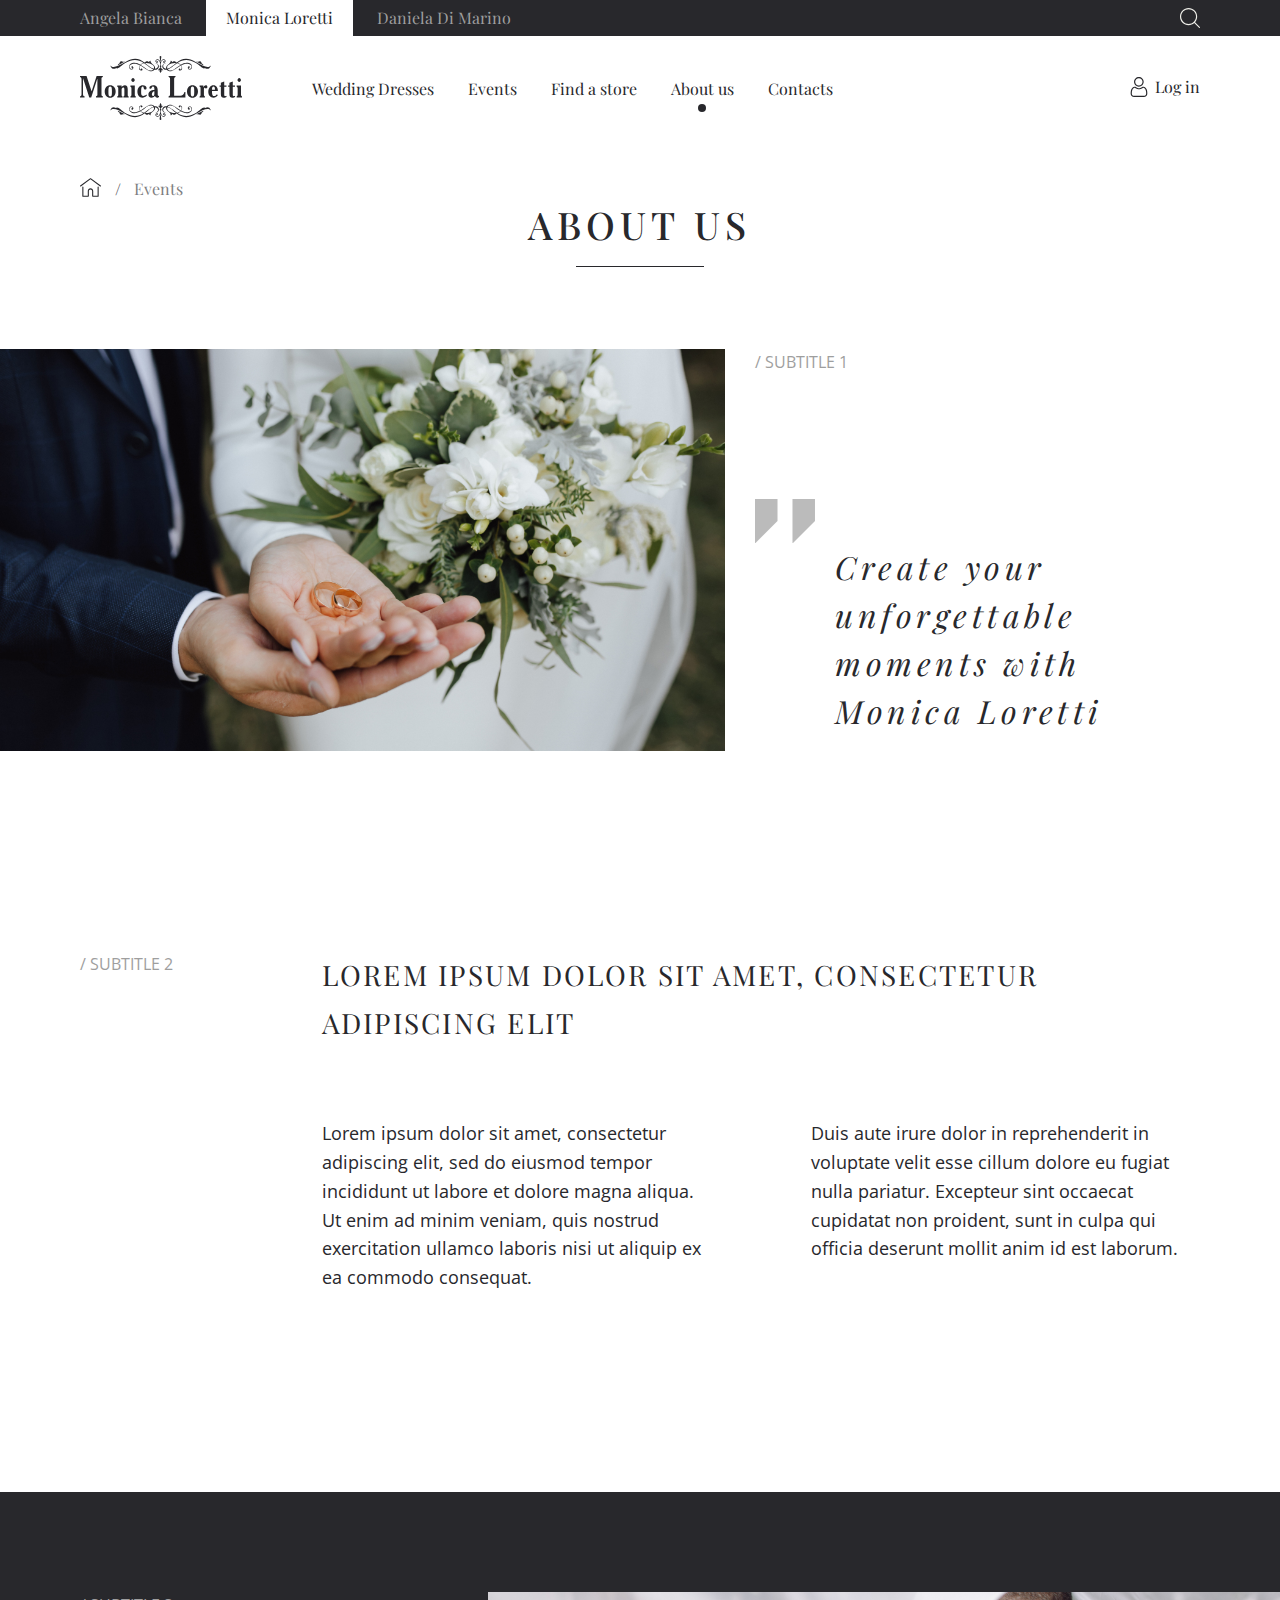
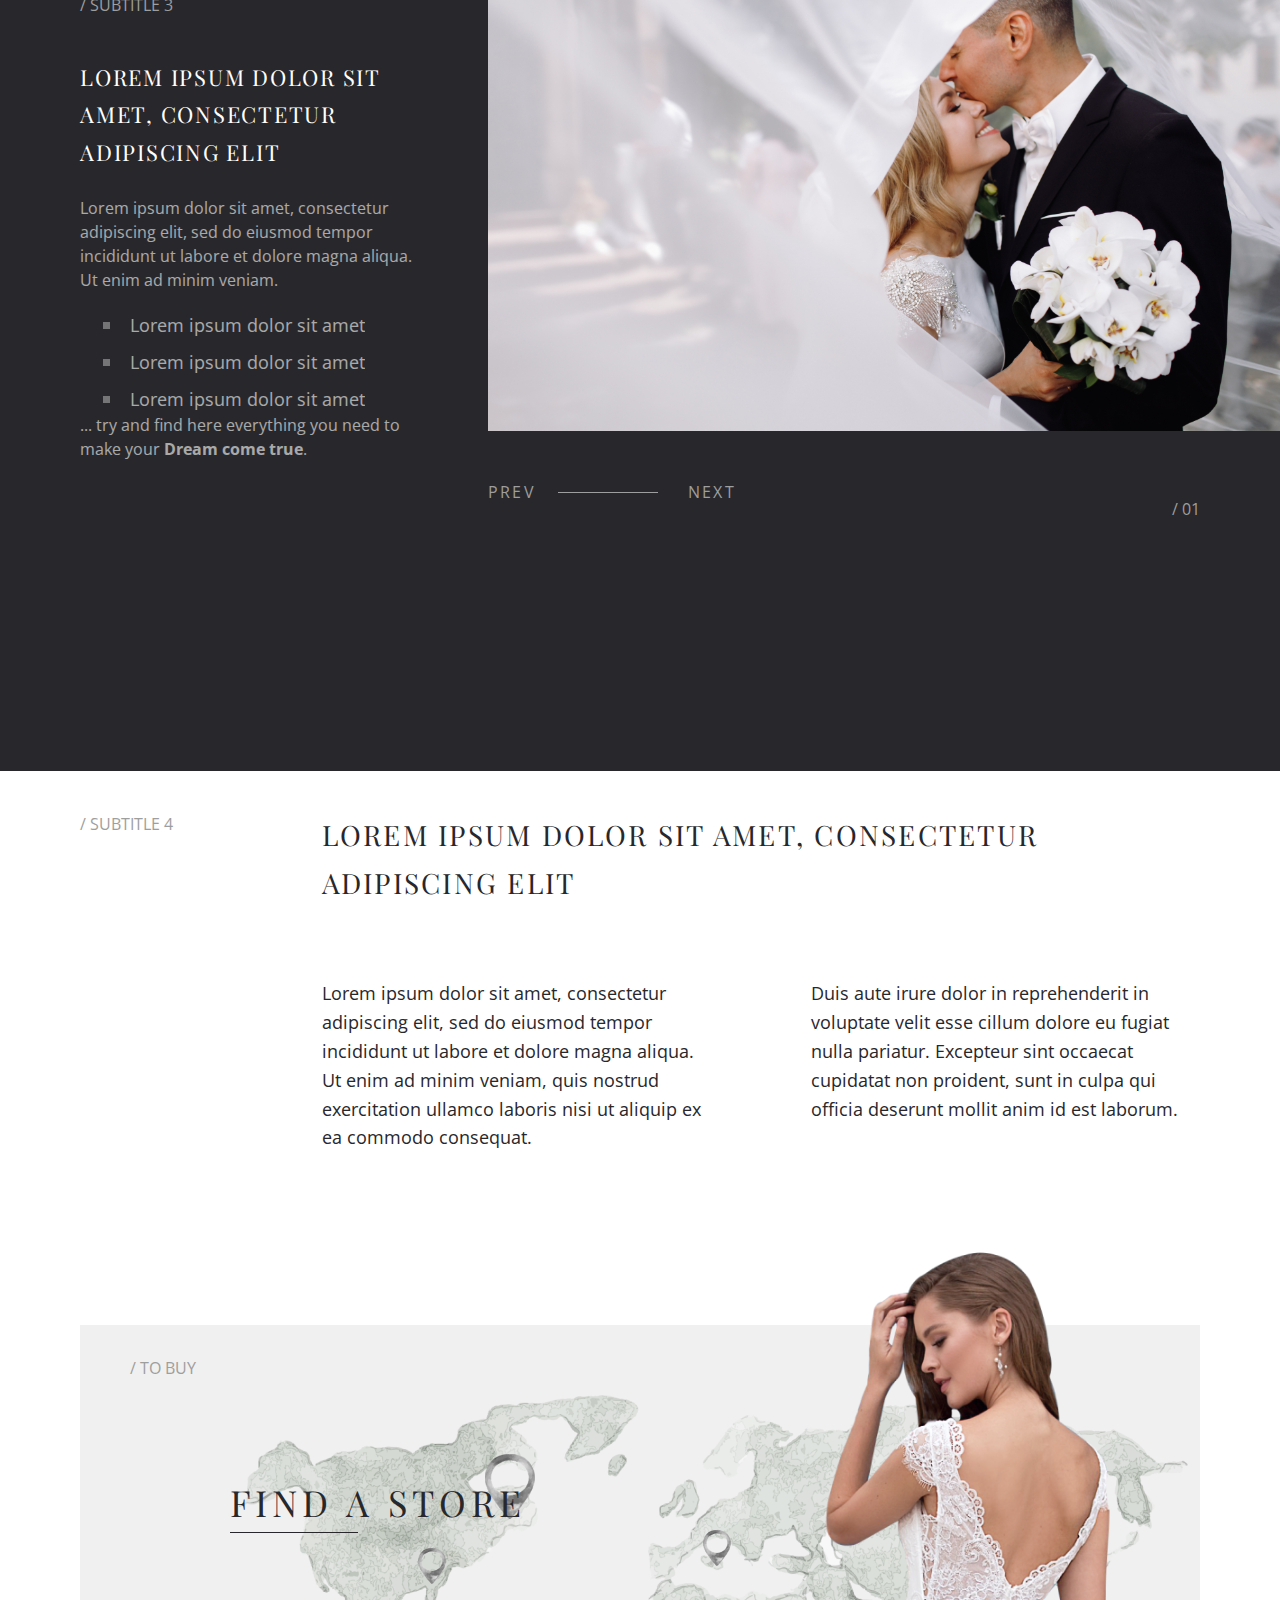
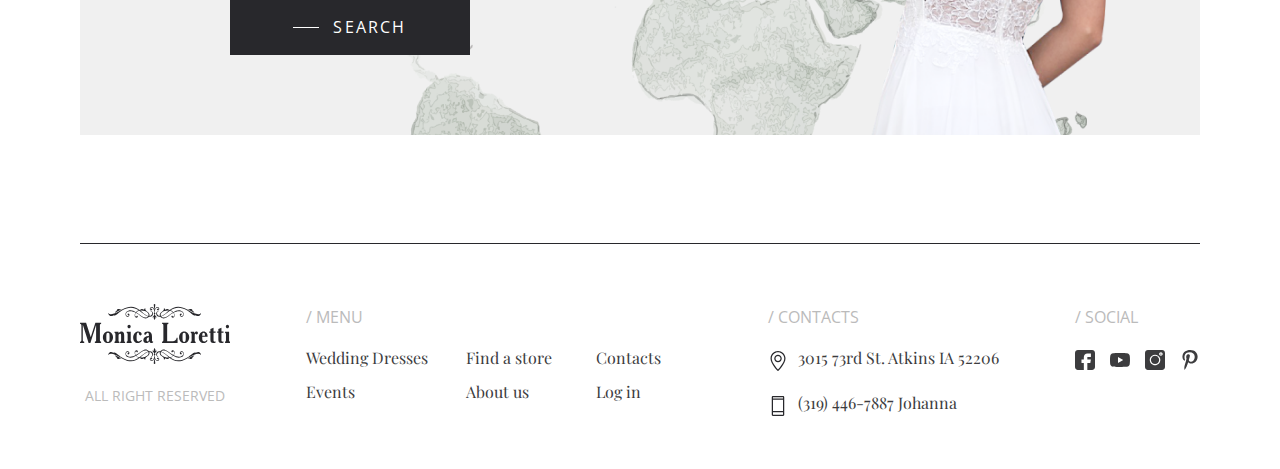
==== about-us.html @ 76758306 "catalog update" ====
<!DOCTYPE html>
<html lang="en">

<head>
    <meta charset="UTF-8">
    <meta http-equiv="X-UA-Compatible" content="IE=edge">
    <meta name="viewport" content="width=device-width, initial-scale=1.0">
    <title>About Us</title>
    <link rel="stylesheet" href="css/bootstrap.min.css">
    <link rel="stylesheet" href="css/slick.css">
    <link rel="stylesheet" href="css/select2.min.css">
    <link rel="stylesheet" href="css/common.css">
    <link rel="stylesheet" href="css/responsive.css">
</head>

<body>
    <header class="header">
        <div class="header__blackline">
            <div class="container-fluid">
                <div class="header__blackline-wrapp">
                    <div class="header__blackline-nav whbtn">
                        <ul>
                            <li><a href="#">Angela Bianca</a></li>
                            <li class="active"><a href="#">Monica Loretti</a></li>
                            <li><a href="#">Daniela Di Marino</a></li>
                        </ul>
                    </div>
                    <div class="header__blackline-search">
                        <span><img src="img/icon/icon-search.svg" alt="search"></span>
                    </div>
                </div>
            </div>
        </div>
        <div class="header__mainsect">
            <div class="container-fluid">
                <div class="row align-items-center">
                    <div class="col-xl-2 col-lg-2">
                        <div class="header__logo">
                            <a href="index.html"><img src="img/logo.svg" alt="logo"></a>
                        </div>
                    </div>
                    <div class="col-lg-10 header__rightm">
                        <div class="row">
                            <div class="col-xl-9 col-lg-9">
                                <div class="closemenu-btn"><img src="img/icon/close.svg" alt="close"></div>
                                <nav class="header__menu">
                                    <ul>
                                        <li><a href="#">Wedding Dresses</a></li>
                                        <li><a href="#">Events</a></li>
                                        <li><a href="#">Find a store</a></li>
                                        <li class="active"><a href="#">About us</a></li>
                                        <li><a href="#">Contacts</a></li>
                                    </ul>
                                </nav>
                            </div>
                            <div class="col-xl-3 col-lg-3">
                                <div class="header__login">
                                    <div class="header__loginbtn">
                                        <span>Log in</span>
                                    </div>
                                </div>
                            </div>
                        </div>
                    </div>
                    <div class="burgermenu-btn">
                        <img src="img/icon/burger-icon.svg" alt="menu">
                    </div>
                </div>
            </div>
        </div>
    </header>

    <main>
        <div class="container-fluid">
            <div class="breadcrumbs">
                <ul>
                    <li><a href="#"><img src="img/icon/icon-home.svg" alt="home"></a></li>
                    <li><span>Events</span></li>
                </ul>
            </div>
        </div>
        <div class="container-fluid abus">
            <h1>About us</h1>
        </div>

        <section class="inform-sect1">
            <div class="row">
                <div class="leftpic">
                    <img src="img/aboutpic1.jpg" alt="">
                </div>
                <div class="rightdescr">
                    <p class="section-subtitle">/ SUBTITLE 1</p>

                    <div class="absect-descr">
                        <p>Create your unforgettable moments with Monica Loretti</p>
                    </div>
                    <!-- quote -->
                </div>
            </div>
        </section>

        <section class="inform-sect2">
            <div class="container-fluid">
                <div class="row">
                    <div class="col-xl-2">
                        <p class="section-subtitle">/ SUBTITLE 2</p>
                    </div>
                    <div class="col-xl-10">
                        <div class="description">
                            <p class="title">Lorem ipsum dolor sit amet, consectetur adipiscing elit</p>
                            <div class="row">
                                <div class="col-md-6 descrtext">
                                    <p>
                                        Lorem ipsum dolor sit amet, consectetur adipiscing elit, sed do eiusmod tempor
                                        incididunt ut labore et dolore magna aliqua. Ut enim ad minim veniam, quis
                                        nostrud exercitation ullamco laboris nisi ut aliquip ex ea commodo consequat.
                                    </p>
                                </div>
                                <div class="col-md-6 descrtext">
                                    <p>
                                        Duis aute irure dolor in reprehenderit in voluptate velit esse cillum dolore eu
                                        fugiat nulla pariatur. Excepteur sint occaecat cupidatat non proident, sunt in
                                        culpa qui officia deserunt mollit anim id est laborum.
                                    </p>
                                </div>
                            </div>
                        </div>
                    </div>
                </div>
            </div>
        </section>

        <section class="about-section abus">
            <div class="row no-gutters">
                <div class="absect-left">
                    <div class="topbox">
                        <p class="section-subtitle">/ SUBTITLE 3</p>
                        <p class="title">
                            Lorem ipsum dolor sit amet, consectetur adipiscing elit
                        </p>
                        <div class="descr">
                            <p>
                                Lorem ipsum dolor sit amet, consectetur adipiscing elit, sed do eiusmod tempor
                                incididunt ut labore et dolore magna aliqua. Ut enim ad minim veniam.
                            </p>
                            <ul>
                                <li>Lorem ipsum dolor sit amet</li>
                                <li>Lorem ipsum dolor sit amet</li>
                                <li>Lorem ipsum dolor sit amet</li>
                            </ul>
                        </div>
                    </div>
                    <div class="bottbox">
                        <p>... try and find here everything you need to make your <b>Dream come true</b>.</p>
                    </div>
                </div>
                <div class="absect-right">
                    <div class="abslwrapp">
                        <div class="aboutslider">
                            <div>
                                <div class="about__slide">
                                    <a href="#">
                                        <img src="img/aboutpic2.jpg" alt="slide">
                                        <span class="phonecircle">About</span>
                                    </a>
                                </div>
                            </div>
                            <div>
                                <div class="about__slide">
                                    <a href="#"><img src="img/aboutpic2.jpg" alt="slide"></a>
                                    <span class="phonecircle">About</span>
                                </div>
                            </div>
                        </div>
                        <div class="pagingInfo"></div>
                    </div>
                </div>
            </div>
            <div class="mouse-pointer">ABOUT</div>
        </section>

        <section class="inform-sect2 pb100">
            <div class="container-fluid">
                <div class="row">
                    <div class="col-xl-2">
                        <p class="section-subtitle">/ SUBTITLE 4</p>
                    </div>
                    <div class="col-xl-10">
                        <div class="description">
                            <p class="title">Lorem ipsum dolor sit amet, consectetur adipiscing elit</p>
                            <div class="row">
                                <div class="col-md-6 descrtext">
                                    <p>
                                        Lorem ipsum dolor sit amet, consectetur adipiscing elit, sed do eiusmod tempor
                                        incididunt ut labore et dolore magna aliqua. Ut enim ad minim veniam, quis
                                        nostrud exercitation ullamco laboris nisi ut aliquip ex ea commodo consequat.
                                    </p>
                                </div>
                                <div class="col-md-6 descrtext">
                                    <p>
                                        Duis aute irure dolor in reprehenderit in voluptate velit esse cillum dolore eu
                                        fugiat nulla pariatur. Excepteur sint occaecat cupidatat non proident, sunt in
                                        culpa qui officia deserunt mollit anim id est laborum.
                                    </p>
                                </div>
                            </div>
                        </div>
                    </div>
                </div>
            </div>
        </section>

        <section class="find-store">
            <div class="container-fluid">
                <div class="find-store__content">
                    <p class="inftext">/ TO BUY</p>
                    <div class="boxdescr">
                        <p class="title">FIND A STORE</p>
                        <a href="#" class="blackbtn"><span>SEARCH</span></a>
                    </div>
                    <img class="findstore-img" src="img/findstore-pic.png" alt="image">
                </div>
            </div>
        </section>

    </main>

    <footer class="footer">
        <div class="container-fluid">
            <div class="footer__content">
                <div class="footer__logo">
                    <a href="index.html"><img src="img/logo.svg" alt="logo"></a>
                    <p>ALL RIGHT RESERVED</p>
                </div>
                <div class="footer__menu">
                    <p class="footer__title">/ MENU</p>
                    <ul>
                        <li><a href="#">Wedding Dresses</a></li>
                        <li><a href="#">Find a store</a></li>
                        <li><a href="#">Contacts</a></li>
                        <li><a href="#">Events</a></li>
                        <li><a href="#">About us</a></li>
                        <li><a href="#">Log in</a></li>
                    </ul>
                </div>
                <div class="footer__contacts">
                    <p class="footer__title">/ CONTACTS</p>
                    <ul>
                        <li><a class="footadrlink" href="#">3015 73rd St. Atkins IA 52206</a></li>
                        <li><a class="foottellink" href="#">(319) 446-7887 Johanna</a></li>
                    </ul>
                </div>
                <div class="footer__social">
                    <p class="footer__title">/ SOCIAL</p>
                    <ul>
                        <li class="footer-fb">
                            <a href="#" target="_blank">
                                <svg width="20" height="20" viewBox="0 0 20 20" fill="none"
                                    xmlns="http://www.w3.org/2000/svg">
                                    <path
                                        d="M17.0703 0H2.92969C1.31439 0 0 1.31439 0 2.92969V17.0703C0 18.6856 1.31439 20 2.92969 20H8.82812V12.9297H6.48438V9.41406H8.82812V7.03125C8.82812 5.09262 10.4051 3.51562 12.3438 3.51562H15.8984V7.03125H12.3438V9.41406H15.8984L15.3125 12.9297H12.3438V20H17.0703C18.6856 20 20 18.6856 20 17.0703V2.92969C20 1.31439 18.6856 0 17.0703 0Z"
                                        fill="#3C3C3E" />
                                </svg>
                            </a>
                        </li>
                        <li class="footer-yt">
                            <a href="#" target="_blank">
                                <svg width="20" height="20" viewBox="0 0 20 20" fill="none"
                                    xmlns="http://www.w3.org/2000/svg">
                                    <path
                                        d="M19.5879 5.19067C19.3575 4.33405 18.6819 3.65879 17.8252 3.42813C16.2602 3 9.99977 3 9.99977 3C9.99977 3 3.73963 3 2.17456 3.41189C1.33435 3.64231 0.642335 4.33417 0.411866 5.19067C0 6.75525 0 10 0 10C0 10 0 13.2611 0.411866 14.8093C0.642579 15.6658 1.31787 16.3411 2.17469 16.5718C3.75611 17 10 17 10 17C10 17 16.2602 17 17.8252 16.5881C18.682 16.3576 19.3575 15.6823 19.5882 14.8258C19.9999 13.2611 19.9999 10.0165 19.9999 10.0165C19.9999 10.0165 20.0164 6.75525 19.5879 5.19067ZM8.00661 12.9976V7.00239L13.2124 10L8.00661 12.9976Z"
                                        fill="#3C3C3E" />
                                </svg>
                            </a>
                        </li>
                        <li class="footer-ins">
                            <a href="#" target="_blank">
                                <svg width="20" height="20" viewBox="0 0 20 20" fill="none"
                                    xmlns="http://www.w3.org/2000/svg">
                                    <path
                                        d="M17.0703 0H2.92969C1.31439 0 0 1.31439 0 2.92969V17.0703C0 18.6856 1.31439 20 2.92969 20H17.0703C18.6856 20 20 18.6856 20 17.0703V2.92969C20 1.31439 18.6856 0 17.0703 0ZM10.0391 15.2344C7.1312 15.2344 4.76562 12.8688 4.76562 9.96094C4.76562 7.05307 7.1312 4.6875 10.0391 4.6875C12.9469 4.6875 15.3125 7.05307 15.3125 9.96094C15.3125 12.8688 12.9469 15.2344 10.0391 15.2344ZM15.8984 5.85938C14.9292 5.85938 14.1406 5.0708 14.1406 4.10156C14.1406 3.13232 14.9292 2.34375 15.8984 2.34375C16.8677 2.34375 17.6562 3.13232 17.6562 4.10156C17.6562 5.0708 16.8677 5.85938 15.8984 5.85938Z"
                                        fill="#3C3C3E" />
                                    <path
                                        d="M15.8984 3.51562C15.5751 3.51562 15.3125 3.77823 15.3125 4.10156C15.3125 4.4249 15.5751 4.6875 15.8984 4.6875C16.2218 4.6875 16.4844 4.4249 16.4844 4.10156C16.4844 3.77823 16.2218 3.51562 15.8984 3.51562Z"
                                        fill="#3C3C3E" />
                                    <path
                                        d="M10.0391 5.85938C7.77771 5.85938 5.9375 7.69958 5.9375 9.96094C5.9375 12.2223 7.77771 14.0625 10.0391 14.0625C12.3004 14.0625 14.1406 12.2223 14.1406 9.96094C14.1406 7.69958 12.3004 5.85938 10.0391 5.85938Z"
                                        fill="#3C3C3E" />
                                </svg>
                            </a>
                        </li>
                        <li class="footer-pint">
                            <a href="#" target="_blank">
                                <svg width="20" height="20" viewBox="0 0 20 20" fill="none"
                                    xmlns="http://www.w3.org/2000/svg">
                                    <path
                                        d="M4.80247 10.8679C4.8275 10.8055 5.07789 9.84329 5.09544 9.77814C4.70451 9.18991 4.27025 7.26364 4.60335 5.70007C4.96269 3.40591 7.39387 2.27814 9.68925 2.27814V2.27386C12.5631 2.2757 14.7143 3.87466 14.7166 6.62842C14.7184 8.78387 13.4199 11.633 11.2026 11.633C11.202 11.633 11.2016 11.633 11.2009 11.633C10.4096 11.633 9.40773 11.2741 9.14497 10.9216C8.84178 10.5154 8.76732 10.0142 8.92753 9.47861C9.32014 8.2254 9.82078 6.72424 9.87922 5.72327C9.93339 4.77859 9.26307 4.16397 8.39378 4.16397C7.73964 4.16397 6.89003 4.54391 6.4666 5.61157C6.11686 6.49857 6.12434 7.42722 6.48948 8.45032C6.63185 8.85025 5.85838 11.4575 5.61058 12.3065C4.99489 14.4156 4.15199 17.084 4.3322 18.5701L4.50615 20L5.37986 18.855C6.58897 17.2722 7.83912 13.1779 8.17222 12.1817C9.15703 13.457 11.2078 13.4937 11.4469 13.4937C14.3838 13.4937 17.714 10.5774 17.6195 6.51855C17.5367 2.95914 14.9317 0 10.2511 0V0.00457766C5.79887 0.00457766 3.2003 2.38098 2.56416 5.38361C1.98158 8.16772 3.2772 10.2867 4.80247 10.8679Z"
                                        fill="#3C3C3E" />
                                </svg>
                            </a>
                        </li>
                    </ul>
                </div>
            </div>
        </div>
    </footer>


    <script src="js/jquery.min.js"></script>
    <script src="js/bootstrap.min.js"></script>
    <script src="js/slick.min.js"></script>
    <script src="js/select2.min.js"></script>
    <script src="js/common.js"></script>



</body>

</html>
---- css/common.css ----
/* general */
@import url('https://fonts.googleapis.com/css2?family=Open+Sans:wght@300;400;600;700;800&family=Playfair+Display:wght@400;500;600;700;800;900&family=Poppins:wght@300;400;500;600;700;800;900&display=swap');

body {
    font-family: 'Open Sans', sans-serif;
    overflow-x: hidden;
    max-width: 2400px;
    margin: 0 auto;
}

a:hover {
    text-decoration: none;
}

.container-fluid {
    padding-left: 130px;
    padding-right: 130px;
}

.blackbtn {
    width: 305px;
    height: 65px;
    text-transform: uppercase;
    background: #28282C;
    border: 1px solid #28282C;
    display: flex;
    align-items: center;
    justify-content: center;
    color: #fff;
    font-family: 'Open Sans', sans-serif;
    letter-spacing: 0.14em;
    font-size: 18px;
    line-height: 25px;
    transition: .5s;
    -webkit-transition: .5s;
    -moz-transition: .5s;
    -ms-transition: .5s;
    -o-transition: .5s;
}

.blackbtn:hover {
    color: #28282C;
    background: #fff;
}

.blackbtn span:before {
    content: '';
    display: inline-block;
    height: 1px;
    width: 33px;
    background: #fff;
    vertical-align: middle;
    margin-right: 14px;
    transition: .5s;
    -webkit-transition: .5s;
    -moz-transition: .5s;
    -ms-transition: .5s;
    -o-transition: .5s;
}

.blackbtn:hover span::before {
    background: #28282C;
}

img {
    max-width: 100%;
}

main {
    padding-bottom: 108px;
}

/* general end*/

/* header */
header.header {
    position: absolute;
    z-index: 5;
    left: 0;
    top: 0;
    width: 100%;
    max-width: 2400px;
    margin: 0 auto;
    display: block;
    left: 0;
    right: 0;
}

.header__blackline {
    background: #28282C;
    height: 42px;
    color: #fff;
}

.header__blackline-nav ul {
    list-style-type: none;
    padding: 0;
    margin: 0;
}

.header__blackline-nav ul li {
    display: inline-block;
    vertical-align: middle;
}

.header__blackline-nav ul li a {
    font-family: 'Playfair Display', serif;
    font-size: 18px;
    line-height: 24px;
    color: #9E9E9E;
    height: 42px;
    display: flex;
    align-items: center;
    padding: 0 20px;
    transition: .3s;
    -webkit-transition: .3s;
    -moz-transition: .3s;
    -ms-transition: .3s;
    -o-transition: .3s;
}

.header__blackline-nav ul li.active a {
    color: #28282C;
    background: #F1F1F1;
    padding: 0 30px;
}

.header__blackline-nav ul li:first-child a {
    padding-left: 0;
}

.header__blackline-nav ul li:not(.active) a:hover {
    color: #fff;
}

.header__blackline-search span {
    display: flex;
    width: 20px;
    height: 20px;
    align-items: center;
    justify-content: center;
    cursor: pointer;
}

.header__blackline-wrapp {
    display: flex;
    align-items: center;
    justify-content: space-between;
}

.header__blackline-search span img {
    max-width: 100%;
    max-height: 100%;
}

.header__mainsect {
    margin-top: 20px;
}

.header__logo a img {
    max-width: 185px;
    width: 100%;
}

.header__menu ul {
    padding: 0 0 0 60px;
    margin: 0;
    list-style-type: none;
}

.header__menu ul li {
    display: inline-block;
    vertical-align: middle;
    margin-right: 71px;
}

.header__menu ul li:last-child {
    margin-right: 0;
}

.header__menu ul li a {
    font-family: 'Playfair Display', serif;
    font-size: 18px;
    line-height: 24px;
    color: #28282C;
    position: relative;
}

.header__menu ul li a:before {
    content: '';
    display: inline-block;
    width: 8px;
    height: 8px;
    background: #28282C;
    border-radius: 50%;
    -webkit-border-radius: 50%;
    -moz-border-radius: 50%;
    -ms-border-radius: 50%;
    -o-border-radius: 50%;
    position: absolute;
    bottom: -13px;
    left: 0;
    right: 0;
    margin: 0 auto;
    opacity: 0;
}

.header__menu ul li.active a:before {
    opacity: 1;
}

.header__menu ul li a:after {
    content: "";
    position: absolute;
    bottom: 0;
    left: 0;
    width: 100%;
    height: 1px;
    -webkit-transition: -webkit-transform 0.5s cubic-bezier(0.8, 0, 0.2, 1);
    transition: -webkit-transform 0.5s cubic-bezier(0.8, 0, 0.2, 1);
    -o-transition: transform 0.5s cubic-bezier(0.8, 0, 0.2, 1);
    transition: transform 0.5s cubic-bezier(0.8, 0, 0.2, 1);
    transition: transform 0.5s cubic-bezier(0.8, 0, 0.2, 1), -webkit-transform 0.5s cubic-bezier(0.8, 0, 0.2, 1);
    -webkit-transform: scale3d(0, 1, 1);
    transform: scale3d(0, 1, 1);
    -webkit-transform-origin: 100% 50%;
    -ms-transform-origin: 100% 50%;
    transform-origin: 100% 50%;
    background-color: #28282C;
}

.header__menu ul li a:hover:after {
    -webkit-transform: scale3d(1, 1, 1);
    transform: scale3d(1, 1, 1);
    -webkit-transform-origin: 0% 50%;
    -ms-transform-origin: 0% 50%;
    transform-origin: 0% 50%;
}

.header__login {
    text-align: right;
}

.header__loginbtn span {
    font-family: 'Playfair Display', serif;
    font-size: 18px;
    line-height: 24px;
    color: #28282C;
    display: inline-block;
    padding-left: 30px;
    position: relative;
    cursor: pointer;
    transition: .3s;
    -webkit-transition: .3s;
    -moz-transition: .3s;
    -ms-transition: .3s;
    -o-transition: .3s;
}

.header__loginbtn span:hover {
    opacity: .6;
}

.header__loginbtn span:before {
    content: '';
    display: inline-block;
    width: 20px;
    height: 20px;
    background-image: url('../img/icon/icon-user.svg');
    background-repeat: no-repeat;
    background-position: center;
    background-size: 100%;
    position: absolute;
    left: 0;
    top: 50%;
    transform: translateY(-50%);
    -webkit-transform: translateY(-50%);
    -moz-transform: translateY(-50%);
    -ms-transform: translateY(-50%);
    -o-transform: translateY(-50%);
}


/* header end */

/* Main slider */
.mainslider-section {
    height: 100vh;
    min-height: 575px;
    max-height: 1200px;
}

.mainslider__slide {
    padding-top: 65px;
    height: 100vh;
    background: #F1F1F1;
    position: relative;
    min-height: 575px;
    max-height: 1200px;
}

.mainslider__slide img {
    width: 100%;
    height: 100%;
    object-fit: cover;
    object-position: 0 0;
}

.slick-slide {
    outline: none;
}

.pagingInfo {
    position: absolute;
    right: 130px;
    bottom: 55px;
    font-family: 'Open Sans', sans-serif;
    color: #9E9E9E;
    font-size: 20px;
    line-height: 27px;
}

.mainslider__slidebox {
    position: absolute;
    z-index: 2;
    bottom: 25%;
    width: 100%;
    left: 0;
}

.mainslider__slidebox h3,
.mainslider__slide-title {
    font-family: 'Playfair Display', serif;
    font-size: 70px;
    line-height: 88px;
    letter-spacing: 0.08em;
    color: #28282C;
    text-transform: capitalize;
    margin-bottom: 70px;
}

.mainslider .slick-arrow {
    position: absolute;
    bottom: 55px;
    z-index: 2;
    border: none;
    padding: 0;
    outline: none;
    background: transparent;
    text-transform: uppercase;
    font-family: 'Open Sans', sans-serif;
    color: #28282C;
    letter-spacing: 0.14em;
    font-size: 18px;
    line-height: 25px;
}

.mainslider .slick-arrow.slick-prev {
    left: 130px;
}

.mainslider .slick-arrow.slick-next {
    left: 385px;
}

.mainslider .slick-arrow.slick-next:before {
    content: '';
    display: inline-block;
    height: 1px;
    width: 144px;
    background: #28282C;
    position: absolute;
    top: 48%;
    transform: translateX(-175px);
    -webkit-transform: translateX(-175px);
    -moz-transform: translateX(-175px);
    -ms-transform: translateX(-175px);
    -o-transform: translateX(-175px);
}


/* Main slider - end*/

/* Collections */
.collections {
    padding: 140px 0 0 0;
}

.section-subtitle {
    margin: 0;
    text-transform: uppercase;
    font-family: 'Open Sans', sans-serif;
    font-size: 20px;
    line-height: 27px;
    color: #9E9E9E;
}

.section-title {
    font-family: 'Playfair Display', serif;
    letter-spacing: 0.14em;
    text-transform: uppercase;
    color: #28282C;
    font-size: 54px;
    line-height: 88px;
    position: relative;
    text-align: center;
    margin: 0;
}

.section-title:after {
    content: '';
    display: inline-block;
    position: absolute;
    bottom: -18px;
    left: 0;
    right: 0;
    width: 128px;
    height: 1px;
    background: #28282C;
    margin: 0 auto;
}

.section-head {
    margin-bottom: 110px;
}

.collections__box {
    margin-bottom: 30px;
}

.collections__box img {
    width: 100%;
    height: 100%;
    object-fit: cover;
    object-position: 50% 50%;
}

.collections__box.higher {
    height: 815px;
    overflow: hidden;
}

.collections__box.lower {
    height: 393px;
    overflow: hidden;
}

.collections__box-title {
    max-width: 320px;
    position: absolute;
}

.collections__box-title p {
    font-family: 'Playfair Display', serif;
    font-size: 34px;
    line-height: 140%;
    letter-spacing: 0.08em;
    color: #28282C;
    margin-bottom: 28px;
}

.collections__box-title a {
    text-transform: uppercase;
    font-family: 'Open Sans', sans-serif;
    letter-spacing: 0.14em;
    color: #28282C;
    font-size: 18px;
    line-height: 25px;
    position: relative;
}

.collections__box-title a:after {
    content: '';
    display: inline-block;
    width: 51px;
    height: 1px;
    background: #28282C;
    position: absolute;
    left: 0;
    right: 0;
    bottom: -3px;
    -webkit-transform: scale3d(1, 1, 1);
    transform: scale3d(1, 1, 1);
    -webkit-transform-origin: 0% 50%;
    -ms-transform-origin: 0% 50%;
    transform-origin: 0% 50%;
    -webkit-transition: -webkit-transform 0.5s cubic-bezier(0.8, 0, 0.2, 1);
    transition: -webkit-transform 0.5s cubic-bezier(0.8, 0, 0.2, 1);
    -o-transition: transform 0.5s cubic-bezier(0.8, 0, 0.2, 1);
    transition: transform 0.5s cubic-bezier(0.8, 0, 0.2, 1);
    transition: transform 0.5s cubic-bezier(0.8, 0, 0.2, 1), -webkit-transform 0.5s cubic-bezier(0.8, 0, 0.2, 1);
}

.collections__box-title a:hover:after {
    -webkit-transform: scale3d(0, 1, 1);
    transform: scale3d(0, 1, 1);
    -webkit-transform-origin: 100% 50%;
    -ms-transform-origin: 100% 50%;
    transform-origin: 100% 50%;
}

.collections__content .col-xl-6:first-child .col-lg-12:first-child .collections__box-title {
    top: 120px;
    left: 65px;
}

.collections__content .col-xl-6:first-child .col-lg-6:nth-child(2) .collections__box-title {
    left: 53px;
    bottom: 61px;
}

.collections__content .col-xl-6:first-child .col-lg-6:nth-child(3) .collections__box-title {
    left: 53px;
    top: 31px;
}

.collections__content .col-xl-6:first-child .col-lg-12:nth-child(4) .collections__box-title {
    left: 141px;
    top: 115px;
}

.collections__content .col-xl-6:nth-child(2) .col-lg-6:nth-child(1) .col-lg-12:nth-child(1) .collections__box-title {
    left: 37px;
    top: 100px;
    max-width: 300px;
}

.collections__content .col-xl-6:nth-child(2) .col-lg-6:nth-child(1) .col-lg-12:nth-child(2) .collections__box-title {
    right: 49px;
    top: 129px;
}

.collections__content .col-xl-6:nth-child(2) .col-lg-6:nth-child(2) .collections__box-title {
    left: 37px;
    bottom: 88px;
}

.collections__content .col-xl-6:nth-child(2) .col-lg-6:nth-child(3) .collections__box-title {
    left: 37px;
    bottom: 99px;
}

.collections__content .col-xl-6:nth-child(2) .col-lg-6:nth-child(4) .col-lg-12:nth-child(1) .collections__box-title {
    left: 37px;
    bottom: 110px;
}

.collections__content .col-xl-6:nth-child(2) .col-lg-6:nth-child(4) .col-lg-12:nth-child(2) .collections__box-title {
    left: 37px;
    bottom: 136px;
}

/* Collections end*/


/* EVENTS */

.events {
    padding: 55px 0 105px 0;
}

.events .section-head {
    margin-bottom: 70px;
}

.select-wrapper .select2 {
    width: 100% !important;
    outline: none !important;
}

.select-wrapper .select2:focus,
.select-wrapper .select2 * {
    outline: none !important;
}

.select-wrapper {
    width: 203px;
    margin-left: 40px;
}

.select-wrapper label {
    margin: 0;
    font-size: 12px;
    line-height: 16px;
    color: #9E9E9E;
    padding-left: 14px;
}

.select-wrapper .select2-container--default .select2-selection--single {
    border: none;
    border-bottom: 1px solid #28282C;
    border-radius: 0;
    height: 42px;
    padding: 5px 0 0 0;
}

.select-wrapper .select2-container--default .select2-selection--single .select2-selection__rendered {
    font-size: 20px;
    line-height: 27px;
    color: #28282C;
    padding: 0 20px 0 14px;
}

.select-wrapper .select2-container--default .select2-selection--single .select2-selection__arrow {
    top: 5px;
}

.select-wrapper .select2-container--default .select2-selection--single .select2-selection__arrow b {
    border-width: 6px 8px 0 8px;
    border-color: #28282C transparent transparent transparent;
    margin-left: -18px;
}

.select-wrapper .select2.select2-container--open {
    background-color: #fff;
}

.select-wrapper .select2-results__option {
    font-size: 16px;
    line-height: 22px;
    color: #28282C;
}

.select-wrapper .select2-container--default .select2-results__option--selected {
    background-color: #f1f1f1;
}

.select2-container--default .select2-results__option--highlighted.select2-results__option--selectable {
    background-color: #28282c !important;
    overflow: hidden;
}

.select2-container--default .select2-results>.select2-results__options::-webkit-scrollbar {
    width: 6px;
}

.select2-container--default .select2-results>.select2-results__options::-webkit-scrollbar-track {
    box-shadow: inset 0 0 6px rgba(0, 0, 0, 0.05);
    background: #F2F2F2;
    box-sizing: content-box;
}

.select2-container--default .select2-results>.select2-results__options::-webkit-scrollbar-thumb {
    background-color: #28282c;
    border-radius: 10px;
    -webkit-border-radius: 10px;
    -moz-border-radius: 10px;
    -ms-border-radius: 10px;
    -o-border-radius: 10px;
    border: 2px solid #F2F2F2;
    border-right-width: 0;
}

.select2-container--default .select2-results>.select2-results__options {
    /* padding-right: 2px; */
}

.select2-dropdown {
    border: 1px solid #28282C;
    border-radius: 0;
    padding: 2px;
    box-shadow: 4px 4px 0px #28282c;
}

.select2-results__option {
    padding: 5px 14px;
    display: flex;
    align-items: flex-start;
    overflow: hidden;
    font-size: 16px;
    line-height: 22px;
}

.flag-text {
    display: flex;
    justify-content: space-between;
    width: 100%;
}

.flag-text span {
    color: #9E9E9E;
}











.events__tablehead {
    padding-bottom: 3px;
    border-bottom: 1px solid #E5E8ED;
}

.events__tablehead p {
    margin: 0;
    font-size: 20px;
    line-height: 27px;
    text-transform: uppercase;
    color: #9E9E9E;
    opacity: 0.7;
    padding-left: 32px;
}

.events__tablebody .row {
    height: 189px;
}

.events__tablebody .evbod-rowwrapp {
    padding-left: 32px;
    position: relative;
    z-index: 2;
}

.events__tablebody .ev {
    margin: 0;
    font-family: 'Playfair Display', serif;
    letter-spacing: 0.08em;
    color: #28282C;
    font-size: 26px;
    line-height: 170%;
    max-width: 250px;
}

.events__tablebody .date,
.events__tablebody .country {
    font-size: 18px;
    line-height: 25px;
    color: #28282C;
    margin: 0;
    padding-left: 40px;
    position: relative;
}

.events__tablebody .date:after,
.events__tablebody .country:after,
.events__tablebody .contacts .phone:after,
.events__tablebody .contacts .mail:after {
    content: '';
    display: inline-block;
    width: 26px;
    height: 26px;
    background-repeat: no-repeat;
    background-position: center;
    background-size: 100%;
    position: absolute;
    left: 0;
    top: 0;
}

.events__tablebody .date:after {
    background-image: url('../img/icon/icon-calendar.svg');
}

.events__tablebody .country:after {
    background-image: url('../img/icon/icon-location.svg');
}

.events__tablebody .contacts {
    padding: 0;
    margin: 0;
    list-style-type: none;
}

.events__tablebody .contacts li {
    margin-bottom: 19px;
}

.events__tablebody .contacts li:last-child {
    margin-bottom: 0;
}

.events__tablebody .contacts li a {
    font-size: 18px;
    line-height: 25px;
    color: #28282C;
    padding-left: 40px;
    position: relative;
    display: block;
}

.events__tablebody .contacts .phone:after {
    background-image: url('../img/icon/icon-phone.svg');
}

.events__tablebody .contacts .mail:after {
    background-image: url('../img/icon/icon-mail.svg');
}

.events__tablebody .row:nth-child(even) {
    background: #F1F1F1;
    position: relative;
}

.events__tablebody .row:nth-child(even):after {
    content: '';
    display: inline-block;
    width: 710px;
    height: 280px;
    background-image: url('../img/event-bg.png');
    position: absolute;
    background-repeat: no-repeat;
    background-size: 100%;
    right: 0;
    top: 50%;
    transform: translateY(-43%);
    -webkit-transform: translateY(-43%);
    -moz-transform: translateY(-43%);
    -ms-transform: translateY(-43%);
    -o-transform: translateY(-43%);
}

.events .blackbtn {
    margin: 60px auto 0;
}

.events__filter {
    display: flex;
    justify-content: flex-end;
    margin-bottom: 100px;
}



/* EVENTS end*/


/* ABOUT - slider */
.about-section {
    padding: 149px 0 0 130px;
    position: relative;
}

.about-section:after {
    content: '';
    display: block;
    position: absolute;
    left: 0;
    top: 0;
    width: 100%;
    background: #28282C;
    height: 668px;
}

.about-section .title,
.about-section .title a {
    font-family: 'Playfair Display', serif;
    font-size: 28px;
    line-height: 170%;
    letter-spacing: 0.08em;
    text-transform: uppercase;
    color: #FFFFFF;
    margin-bottom: 35px;
}

.about-section .title a {
    position: relative;
    border-bottom: 1px solid #fff;
    transition: .3s;
    -webkit-transition: .3s;
    -moz-transition: .3s;
    -ms-transition: .3s;
    -o-transition: .3s;
}

.about-section .title a:hover {
    border-bottom: 1px solid #28282C;
    opacity: .7;
}

.about-section .descr p {
    font-size: 18px;
    line-height: 150%;
    color: #FFFFFF;
    opacity: 0.6;
}

.absect-left {
    width: 100%;
    max-width: 34%;
    flex: 0 0 34%;
    padding-top: 118px;
    position: relative;
    z-index: 2;
    display: flex;
    flex-direction: column;
    justify-content: space-between;
}

.absect-left .topbox {
    padding-right: 60px;
}

.absect-left .bottbox {
    padding-right: 60px;
    padding-bottom: 110px;
    background-color: #fff;
}

.absect-right {
    width: 100%;
    max-width: 66%;
    flex: 0 0 66%;
    position: relative;
    z-index: 2;
}

.aboutslider {
    padding-bottom: 110px;
}

.aboutslider .slick-arrow {
    position: absolute;
    bottom: 36px;
    z-index: 2;
    border: none;
    padding: 0;
    outline: none;
    background: transparent;
    text-transform: uppercase;
    font-family: 'Open Sans', sans-serif;
    color: #28282C;
    letter-spacing: 0.14em;
    font-size: 18px;
    line-height: 25px;
}

.aboutslider .slick-arrow.slick-prev {
    left: 0;
}

.aboutslider .slick-arrow.slick-next {
    left: 255px;
}

.aboutslider .slick-arrow.slick-next:before {
    content: '';
    display: inline-block;
    height: 1px;
    width: 144px;
    background: #28282C;
    position: absolute;
    top: 48%;
    transform: translateX(-175px);
    -webkit-transform: translateX(-175px);
    -moz-transform: translateX(-175px);
    -ms-transform: translateX(-175px);
    -o-transform: translateX(-175px);
}

.absect-right .pagingInfo {
    bottom: 36px;
}

.mouse-pointer {
    position: fixed;
    width: 136px;
    height: 136px;
    background: #fff;
    border-radius: 50%;
    transform: translate(-50%, -50%);
    z-index: 7;
    pointer-events: none;
    transition-duration: 300ms;
    transition-timing-function: ease-out;
    display: flex;
    align-items: center;
    justify-content: center;
    opacity: 0;
    visibility: hidden;
}

.mouse-pointer.link-hover {
    opacity: 1;
    visibility: visible;
}

.bottbox p {
    color: #28282C;
    font-size: 18px;
    line-height: 150%;
    opacity: 0.6;
    margin: 0;
}

/* ABOUT - slider   -  END */


/* FIND A STORE */

.find-store {
    padding: 73px 0 0 0;
    position: relative;
}

.find-store__content {
    padding: 38px 0 95px 94px;
    background-color: #F0F0F0;
    background-image: url('../img/map-pic.png');
    background-position: right 48px bottom;
    background-repeat: no-repeat;
    position: relative;
}

.find-store .inftext {
    font-size: 20px;
    line-height: 27px;
    text-transform: uppercase;
    color: #9E9E9E;
    margin-bottom: 90px;
}

.find-store .boxdescr {
    margin-left: 158px;
}

.find-store .boxdescr .title {
    font-family: 'Playfair Display', serif;
    margin-bottom: 67px;
    letter-spacing: 0.14em;
    text-transform: uppercase;
    font-size: 44px;
    line-height: 88px;
    color: #28282C;
    position: relative;
}

.find-store .boxdescr .title:after {
    content: '';
    display: block;
    width: 128px;
    height: 1px;
    background: #28282C;
    left: 0;
    bottom: -18px;
}

.findstore-img {
    position: absolute;
    right: 13%;
    bottom: 0;
}


/* FIND A STORE - end*/


/* footer */
.footer__content {
    border-top: 1px solid #28282C;
    padding: 60px 0 54px 0;
}

.footer__content {
    display: flex;
    justify-content: space-between;
}

.footer__logo {
    width: 100%;
    max-width: 201px;
    text-align: center;
}

.footer__logo img {
    width: 100%;
}

.footer__logo p {
    margin: 21px 0 0 0;
    font-size: 16px;
    line-height: 22px;
    text-align: center;
    color: #BBBBBB;
}

.footer__title {
    font-size: 20px;
    line-height: 27px;
    color: #BBBBBB;
    margin-bottom: 34px;
}

.footer ul {
    list-style-type: none;
    margin: 0;
    padding: 0;
}

.footer__menu ul {
    display: flex;
    flex-wrap: wrap;
}

.footer__menu ul li:nth-child(1),
.footer__menu ul li:nth-child(4) {
    width: 194px;
}

.footer__menu ul li:nth-child(2),
.footer__menu ul li:nth-child(5) {
    width: 142px;
}

.footer__menu ul li:nth-child(3),
.footer__menu ul li:nth-child(6) {
    width: 90px;
}

.footer__menu {
    max-width: 430px;
    width: 100%;
}

.footer__menu li {
    margin-bottom: 17px;
}

.footer__menu li:nth-child(n+4) a {
    margin-bottom: 0;
}

.footer__menu li a {
    font-family: 'Playfair Display', serif;
    font-size: 18px;
    line-height: 24px;
    color: #3C3C3E;
    transition: .3s;
    -webkit-transition: .3s;
    -moz-transition: .3s;
    -ms-transition: .3s;
    -o-transition: .3s;
}

.footer__menu li a:hover {
    opacity: .6;
}

.footer__contacts {}

.footer__contacts ul li:not(:last-child) {
    margin-bottom: 21px;
}

.footer__contacts ul li a {
    font-family: 'Playfair Display', serif;
    font-size: 18px;
    line-height: 24px;
    color: #3C3C3E;
    position: relative;
    padding-left: 47px;
    transition: .3s;
    -webkit-transition: .3s;
    -moz-transition: .3s;
    -ms-transition: .3s;
    -o-transition: .3s;
}

.footer__contacts ul li a:hover {
    opacity: .7;
}

.footer__contacts ul li a.footadrlink::before,
.footer__contacts ul li a.foottellink::before {
    content: '';
    display: inline-block;
    width: 20px;
    height: 20px;
    position: absolute;
    left: 0;
    top: 4px;
    background-repeat: no-repeat;
    background-size: 100%;
    background-position: center;
}

.footer__contacts ul li a.footadrlink::before {
    background-image: url('../img/icon/icon-location.svg');
}

.footer__contacts ul li a.foottellink::before {
    background-image: url('../img/icon/icon-phone.svg');
}

.footer__social ul {
    display: flex;
    align-items: center;
}

.footer__social ul li:not(:last-child) {
    margin-right: 27px;
}

.footer__social ul li svg path {
    transition: .3s;
    -webkit-transition: .3s;
    -moz-transition: .3s;
    -ms-transition: .3s;
    -o-transition: .3s;
}

.footer-fb a:hover svg path {
    fill: #4267B2;
}

.footer-yt a:hover svg path {
    fill: #FF0000;
}

.footer-ins a:hover svg path {
    fill: #DD2A7B;
}

.footer-pint a:hover svg path {
    fill: #C8232C;
}

.burgermenu-btn,
.closemenu-btn,
.events .phone-title,
.phonecircle {
    display: none;
}

.collections__box {
    position: relative;
}

/* footer - end */
.mainslider .slick-arrow.slick-next,
.mainslider .slick-arrow.slick-prev,
.aboutslider .slick-arrow.slick-next,
.aboutslider .slick-arrow.slick-prev {
    transition: .3s;
    -webkit-transition: .3s;
    -moz-transition: .3s;
    -ms-transition: .3s;
    -o-transition: .3s;
}

.mainslider .slick-arrow.slick-next:hover,
.mainslider .slick-arrow.slick-prev:hover,
.aboutslider .slick-arrow.slick-next:hover,
.aboutslider .slick-arrow.slick-prev:hover {
    opacity: .6;
}


/* Breadcrumbs */
.breadcrumbs {
    margin: 175px 0 0 0;
    position: relative;
    z-index: 2;
}

.breadcrumbs ul {
    padding: 0;
    margin: 0;
    list-style-type: none;
}

.breadcrumbs ul li {
    display: inline-block;
    vertical-align: middle;
}

.breadcrumbs ul li,
.breadcrumbs ul li a {
    color: #28282C;
    font-size: 18px;
    line-height: 24px;
    font-family: 'Playfair Display', serif;
}

.breadcrumbs ul li span {
    opacity: .6;
}

.breadcrumbs ul li:not(:first-child):before {
    content: '/';
    display: inline-block;
    margin: 0 13px 0 10px;
}

.breadcrumbs ul li a img {
    margin-top: -7px;
}

/* Breadcrumbs - end*/


/* Catalog section */
.catalog-section {
    padding-top: 107px;
}

.catalog__header {
    min-height: 54px;
    padding-bottom: 18px;
    border-bottom: 1px solid #9E9E9E;
    margin-bottom: 40px;
}

.catalog__header .hide-filters {
    outline: none;
    padding: 0;
    border: none;
    text-transform: uppercase;
    font-size: 20px;
    line-height: 27px;
    color: #28282C;
    padding: 3px 33px;
    background: transparent;
}

.catalog__header .hide-filters img {
    margin-right: 10px;
    max-width: 21px;
    margin-top: -6px;
}

.sort-section {
    display: flex;
    justify-content: flex-end;
}

.sort-section .sort__count {
    width: 100%;
    max-width: 315px;
    flex: 0 0 315px;
    display: flex;
    align-items: center;
    justify-content: space-between;
    margin-right: 75px;
}

.title-sort {
    text-transform: uppercase;
    font-size: 20px;
    line-height: 27px;
    text-transform: uppercase;
    color: #9E9E9E;
    margin: 0;
}

.sort__count .cvar ul {
    list-style-type: none;
    padding: 0;
    margin: 0;
}

.sort__count .cvar ul li {
    display: inline-block;
    vertical-align: middle;
    position: relative;
    margin-right: 27px;
}

.sort__count .cvar ul li:last-child {
    margin-right: 0;
}

.sort__count .cvar ul li a {
    color: #28282C;
    font-size: 20px;
    line-height: 27px;
    opacity: 0.6;
    transition: .3s;
    -webkit-transition: .3s;
    -moz-transition: .3s;
    -ms-transition: .3s;
    -o-transition: .3s;
}

.sort__count .cvar ul li a:hover {
    opacity: 1;
}

.sort__count .cvar ul li.active a {
    opacity: 1;
}

.sort__count .cvar ul li:after {
    content: '';
    display: none;
    width: 8px;
    height: 8px;
    background: #28282C;
    position: absolute;
    border-radius: 50%;
    -webkit-border-radius: 50%;
    -moz-border-radius: 50%;
    -ms-border-radius: 50%;
    -o-border-radius: 50%;
    bottom: -10px;
    left: 0;
    right: 0;
    margin: 0 auto;
}

.sort__count .cvar ul li.active:after {
    display: inline-block;
}

.sort__tag {
    width: 100%;
    max-width: 251px;
    flex: 0 0 251px;
    display: flex;
    align-items: center;
    justify-content: space-between;
    margin-right: 75px;
}

.sort__tag .select-wrapper {
    width: 140px;
    margin: 0;
}

.sort__tag .select-wrapper .select2-container--default .select2-selection--single {
    padding-top: 0;
    height: 27px;
    border: none;
}

.sort__tag .select-wrapper .select2-container--default .select2-selection--single .select2-selection__rendered {
    padding: 0;
}

.sort__tag .select-wrapper .select2-container--default .select2-selection--single .select2-selection__arrow b {
    margin: 0;
    border-width: 7px 8px 0 8px;
    top: initial;
    left: initial;
    margin: 0;
}

.sort__tag .select-wrapper .select2-container--default .select2-selection--single .select2-selection__arrow {
    top: 0;
    display: flex;
    align-items: center;
    justify-content: flex-end;
    background: #fff;
}


.select2-container--open .select2-dropdown--below.catalog-dropdown {
    border-top: 1px solid #28282C;
}

.catalog-dropdown .select2-results__option {
    font-size: 18px;
}

.sort__col {
    width: 102px;
    max-width: 102px;
    flex: 0 0 102px;
    display: flex;
    align-items: center;
    justify-content: space-between;
}

.sort__col span {
    cursor: pointer;
}

.sort__col span svg rect {
    stroke: #9E9E9E;
}

.sort__col span:hover svg rect,
.sort__col span.active svg rect {
    stroke: rgb(40, 40, 44);
}

/* 
.product-block .title {
    text-align: center;
    margin: 0;
    letter-spacing: 0.14em;
    color: #28282C;
    font-size: 22px;
    line-height: 30px;
    padding: 20px 0 18px;
}

.product-block .picwrap {
    overflow: hidden;
    position: relative;
}

.product-block .picwrap img {
    transition: .5s;
    -webkit-transition: .5s;
    -moz-transition: .5s;
    -ms-transition: .5s;
    -o-transition: .5s;
}

.product-block .picwrap img {
    width: 100%;
    height: 100%;
    object-fit: cover;
    object-position: 50% 50%;
    transition: 1s;
    -webkit-transition: 1s;
    -moz-transition: 1s;
    -ms-transition: 1s;
    -o-transition: 1s;
    -webkit-transform: translateZ(0);
    -moz-transform: translateZ(0);
    -ms-transform: translateZ(0);
    -o-transform: translateZ(0);
    transform: translateZ(0);
    -webkit-font-smoothing: antialiased;
}

.product-block .picwrap:hover img {
    transform: scale(1.05);
    -webkit-transform: scale(1.05);
    -moz-transform: scale(1.05);
    -ms-transform: scale(1.05);
    -o-transform: scale(1.05);
}



.product-block {
    margin-bottom: 30px;
} */

.categ_item {
    cursor: pointer;
    opacity: 0;
    -webkit-transition: all 500ms cubic-bezier(0.445, 0.05, 0.55, 0.95);
    transition: all 500ms cubic-bezier(0.445, 0.05, 0.55, 0.95);
}

.categ_item {
    display: inline-block;
    -webkit-box-sizing: border-box;
    -moz-box-sizing: border-box;
    box-sizing: border-box;
    position: relative;
}

.categ_item.scrolled {
    opacity: 1;
}

.categ_item_self {
    overflow: hidden;
    position: relative;
}

.categ_item_self .img_cut {
    position: relative;
    /* min-height: 400px; */
}

.categ_item img {
    -webkit-transition: transform 0.4s ease-out;
    transition: transform 0.4s ease-out;
}

.categ_item_self img {
    transform: scale3d(0.95, 0.95, 0.95);
    display: block;
    width: 100%;
    -webkit-transform: scale3d(0.95, 0.95, 0.95);
    -moz-transform: scale3d(0.95, 0.95, 0.95);
    -ms-transform: scale3d(0.95, 0.95, 0.95);
    -o-transform: scale3d(0.95, 0.95, 0.95);
}

.categ_item img {
    opacity: 0;
    -webkit-transition: all 500ms cubic-bezier(0.445, 0.05, 0.55, 0.95);
    transition: all 500ms cubic-bezier(0.445, 0.05, 0.55, 0.95);
}

.categ_item.scrolled img,
.categ_item.scrolled img:first-child {
    opacity: 1;
    transform: scale3d(1, 1, 1);
    filter: none;
    -webkit-filter: blur(0px);
    -moz-filter: blur(0px);
    -ms-filter: blur(0px);


    -webkit-transform: scale(1);
    -moz-transform: scale3d(1, 1, 1);
    -ms-transform: scale3d(1, 1, 1);
    -o-transform: scale3d(1, 1, 1);
    -webkit-transform: scale3d(1, 1, 1);
}

.categ_item img.second_image {
    opacity: 0;
    visibility: hidden;
    position: absolute;
    top: 0;
    left: 0;
}

.categ_item img:first-child {
    opacity: 0;
}

.categ_item:hover img {
    -webkit-transform: scale(1);
    transform: scale(1);
}

.categ_item.scrolled:hover .img_cut img {
    -webkit-transform: scale(1.05);
    transform: scale(1.05);
    -webkit-transition: all 0.3s ease-in;
    transition: all 0.3s ease-in;
}

.categ_item:hover img.second_image {
    opacity: 1;
    visibility: visible;
}

.name_delf {
    text-align: center;
    letter-spacing: 0.14em;
    color: #28282C;
    font-size: 22px;
    line-height: 30px;
    padding-top: 20px;
}

.categ_item {
    margin-bottom: 48px;
}





.catalog-section {
    padding-bottom: 12px;
}

.catalog-section .bottom-navigation {
    margin-top: 35px;
}

.blackbtn.transparent {
    color: #28282C;
    background: transparent;
}

.blackbtn.transparent:hover {
    background: #28282C;
    color: #fff;
}

.blackbtn.transparent:hover span:before {
    background: #fff;
}

.blackbtn.transparent span:before {
    background: #28282C;
}

.catalog-section .blackbtn.transparent {
    width: 393px;
    height: 64px;
    max-width: 100%;
}

.pagination ul {
    list-style-type: none;
    padding: 0;
    margin: 0;
}

.pagination ul li {
    display: inline-block;
    vertical-align: middle;
    margin-right: 29px;
}

.pagination ul li:last-child {
    margin-right: 0;
}

.pagination ul li a {
    font-size: 18px;
    line-height: 25px;
    letter-spacing: 0.14em;
    color: #28282C;
    transition: .3s;
    -webkit-transition: .3s;
    -moz-transition: .3s;
    -ms-transition: .3s;
    -o-transition: .3s;
}

.pagination ul li:not(.active) a:hover {
    opacity: .6;
}

.pagination ul li.active a {
    display: flex;
    align-items: center;
    justify-content: center;
    width: 64px;
    height: 64px;
    border: 1px solid #28282C;
}

.filter-sidebar>ul {
    list-style-type: none;
    padding: 0;
    margin: 0;
}


.filter-sidebar>ul>li {
    border-bottom: 1px solid #9E9E9E;
}

.filter-sidebar>ul>li>span {
    font-size: 20px;
    line-height: 27px;
    letter-spacing: 0.18em;
    color: #28282C;
    font-family: 'Playfair Display', serif;
    height: 76px;
    display: flex;
    align-items: center;
    padding: 10px 55px 10px 33px;
    position: relative;
    cursor: pointer;
}

.filter-sidebar>ul>li>span::after {
    content: '';
    display: inline-block;
    background-image: url('../img/icon/trigg.svg');
    background-repeat: no-repeat;
    background-position: center;
    background-size: 100%;
    width: 16px;
    height: 7px;
    position: absolute;
    right: 33px;
    top: 50%;
    transform: translateY(-50%) rotate(0deg);
    -webkit-transform: translateY(-50%) rotate(0deg);
    -moz-transform: translateY(-50%) rotate(0deg);
    -ms-transform: translateY(-50%) rotate(0deg);
    -o-transform: translateY(-50%) rotate(0deg);
    transition: .3s;
    -webkit-transition: .3s;
    -moz-transition: .3s;
    -ms-transition: .3s;
    -o-transition: .3s;
}

.filter-sidebar>ul>li>span.rotate-arrow::after {
    transform: translateY(-50%) rotate(-180deg);
    -webkit-transform: translateY(-50%) rotate(-180deg);
    -moz-transform: translateY(-50%) rotate(-180deg);
    -ms-transform: translateY(-50%) rotate(-180deg);
    -o-transform: translateY(-50%) rotate(-180deg);
}

.submenu-cat {
    list-style-type: none;
    padding: 0px 33px 10px 45px;
    margin: 0;
    display: none;
}

.submenu-cat .checksect input {
    display: none;
}

.submenu-cat .checksect label {
    margin: 0;
    display: block;
    position: relative;
    cursor: pointer;
    padding: 5px 10px 5px 25px;
}

.submenu-cat .checksect label:before {
    content: '';
    display: inline-block;
    width: 16px;
    height: 16px;
    border: 1px solid #28282C;
    position: absolute;
    left: 0;
    top: 9px;
}

.submenu-cat .checksect input:checked+label:before {
    background-image: url('../img/icon/check.svg');
    background-size: 90%;
    background-position: center;
    background-repeat: no-repeat;
}

.sfbtn {
    display: none;
}

.showf-text .sfbtn {
    display: inline-block;
}

.showf-text .hfbtn {
    display: none;
}

.catalog-imgblocks.two-col .pr-col {
    -ms-flex: 0 0 50%;
    flex: 0 0 50%;
    max-width: 50%;
}

.prodlabel {
    font-size: 18px;
    line-height: 22px;
    text-align: center;
    letter-spacing: 0.18em;
    color: #F1F1F1;
    display: flex;
    align-items: center;
    justify-content: center;
    width: 176px;
    height: 44px;
    position: absolute;
    left: 0;
    top: 0;
    z-index: 2;
}

.prodlabel.grey {
    background: rgba(62, 62, 66, 0.7);
}

.prodlabel.red {
    background: rgba(205, 103, 103, 0.8);
}

.prodlabel.white {
    background: #F1F1F1;
    color: #28282C;
}

.active-filters {
    margin-bottom: 40px;
}

.clear {
    display: flex;
    justify-content: flex-end;
}

.clear .blackbtn {
    width: 252px;
}

.active-filters .title {
    text-transform: uppercase;
    margin-bottom: 10px;
    font-size: 20px;
    line-height: 27px;
    color: #28282C;
    padding-left: 33px;
}

.active-filtbox {
    position: relative;
}

.active-filtbox .filter-title {
    margin: 0;
    font-size: 20px;
    line-height: 27px;
    letter-spacing: 0.18em;
    color: #28282C;
    font-family: 'Playfair Display', serif;
}

.active-filtbox button {
    background: transparent;
    border: none;
    outline: none;
    padding: 0;
    position: absolute;
    right: 0;
    top: 50%;
    transform: translateY(-50%);
}

.active-filtbox {
    display: flex;
    align-items: center;
    padding: 10px 40px 10px 33px;
    height: 76px;
    border-bottom: 1px solid #9E9E9E;
}

.active-filters__list {
    margin-bottom: 45px;
}

/* Catalog section - END*/

.header__blackline-nav.whbtn ul li.active a {
    background: #fff;
}

.sort__col span svg {
    max-width: 100%;
}


/* EVENTS page */

.events-section {
    padding: 0 0 70px 0;
    /* position: relative; */
}

.events-section:before {
    content: '';
    display: block;
    position: absolute;
    left: 0;
    top: 0;
    width: 100%;
    background: #F1F1F1;
    height: 425px;
}

.events-section .container-fluid {
    position: relative;
    z-index: 2;
}

.page-title,
h1 {
    font-family: 'Playfair Display', serif;
    letter-spacing: 0.14em;
    text-transform: uppercase;
    text-align: center;
    color: #28282C;
    font-size: 44px;
    line-height: 88px;
    margin: 0 0 138px 0;
    position: relative;
    z-index: 2;
}

.page-title:after,
h1:after {
    content: '';
    display: inline-block;
    background: #28282C;
    width: 128px;
    height: 1px;
    position: absolute;
    left: 0;
    right: 0;
    bottom: -18px;
    margin: 0 auto;
}

.event-fig {
    position: absolute;
    top: -60px;
    margin: 0 auto;
    display: block;
    right: 0;
    left: 0;
}

.events-section.events .events__filter {
    padding-top: 30px;
}

.events-section.events .events__tablehead p,
.events__tablebody .evbod-rowwrapp {
    padding-left: 75px;
}

.events .bottom-navigation .blackbtn {
    margin: 0;
}

.events .bottom-navigation {
    margin-top: 78px;
}

.events-section.events .blackbtn.transparent {
    width: 393px;
    height: 64px;
    max-width: 100%;
}

/* EVENTS page - END*/


/* ABOUT US */
.inform-sect1 {
    padding-right: 130px;
    padding-bottom: 200px;
}

.inform-sect1 img {
    width: 100%;
}

.inform-sect1 .leftpic {
    padding: 0 15px;
    width: 100%;
    max-width: 64%;
    flex: 0 0 64%;
}

.inform-sect1 .rightdescr {
    padding: 0 15px;
    width: 100%;
    max-width: 36%;
    flex: 0 0 36%;
    display: flex;
    flex-direction: column;
    justify-content: space-between;
}

.inform-sect1 .rightdescr .absect-descr p {
    padding-left: 80px;
    position: relative;
    letter-spacing: 0.14em;
    color: #28282C;
    font-size: 44px;
    line-height: 180%;
    font-family: 'Playfair Display', serif;
    font-style: italic;
}

.inform-sect1 .rightdescr .absect-descr p:before {
    content: '';
    display: inline-block;
    position: absolute;
    left: 0;
    top: -67px;
    width: 92px;
    height: 69px;
    background-image: url('../img/icon/quote.svg');
    background-repeat: no-repeat;
    background-position: center;
    background-size: 100%;
}

.inform-sect2 {
    padding-bottom: 200px;
}

.inform-sect2 .description {
    padding-left: 50px;
}

.inform-sect2 .description .title {
    font-size: 28px;
    line-height: 170%;
    letter-spacing: 0.08em;
    text-transform: uppercase;
    color: #28282C;
    font-family: 'Playfair Display', serif;
    margin-bottom: 73px;
    max-width: 957px;
}

.inform-sect2 .description .descrtext p {
    font-size: 18px;
    line-height: 160%;
    color: #28282C;
}

.inform-sect2 .description .descrtext:first-child p {
    padding-right: 35px;
}

.inform-sect2 .description .descrtext:nth-child(2) p {
    padding-left: 35px;
}

.inform-sect2 .description .descrtext p:last-child {
    margin-bottom: 0;
}

.about-section.abus .absect-left {
    padding-top: 0;
}

.about-section.abus .section-subtitle {
    margin-bottom: 90px;
}

.about-section .descr ul {
    padding: 0 0 0 23px;
    margin: 0;
    list-style-type: none;
    margin-top: 40px;
}

.about-section .descr ul li {
    font-size: 18px;
    line-height: 150%;
    color: #FFFFFF;
    opacity: 0.6;
    margin-bottom: 10px;
    position: relative;
    padding-left: 27px;
}

.about-section .descr ul li:last-child {
    margin-bottom: 0;
}

.about-section .descr ul li:after {
    content: '';
    display: inline-block;
    position: absolute;
    left: 0;
    top: 10px;
    width: 7px;
    height: 7px;
    background: #FFFFFF;
    opacity: 0.6;
}

.about-section.abus {
    padding-bottom: 200px;
}


.inform-sect2.pb100 {
    padding-bottom: 100px;
}










/* font-family: 'Open Sans', sans-serif;
font-family: 'Playfair Display', serif;
font-family: 'Poppins', sans-serif; */
---- css/responsive.css ----
@media(max-width:1800.8px) {
    .absect-left {
        padding-top: 75px;
    }

    .about-section:after {
        height: 620px;
    }

    .events__tablebody .contacts li a.mail {
        word-break: break-all;
    }

    .about-section.abus .section-subtitle {
        margin-bottom: 40px;
    }

    .about-section.abus .title {
        margin-bottom: 25px;
    }

    .about-section .descr ul {
        margin-top: 20px;
    }
}

@media(max-width:1600.8px) {

    .header__blackline,
    .header__blackline-nav ul li a {
        height: 36px;
    }

    .header__blackline-nav ul li.active a {
        padding: 0 20px;
    }

    .header__menu ul {
        padding-left: 40px;
    }

    .header__menu ul li {
        margin-right: 40px;
    }

    .header__loginbtn span {
        padding-left: 26px;
    }

    .mainslider__slidebox h3,
    .mainslider__slide-title {
        font-size: 48px;
        line-height: 68px;
    }

    .blackbtn {
        font-size: 16px;
        width: 240px;
        height: 55px;
    }

    .blackbtn span:before {
        width: 26px;
        margin-top: -2px;
    }

    .mainslider .slick-arrow.slick-next {
        left: 330px;
    }

    .mainslider .slick-arrow.slick-next:before {
        width: 100px;
        transform: translateX(-127px);
        -webkit-transform: translateX(-127px);
        -moz-transform: translateX(-127px);
        -ms-transform: translateX(-127px);
        -o-transform: translateX(-127px);
    }

    .mainslider__slide {
        display: flex;
        align-items: center;
    }

    .mainslider__slidebox {
        bottom: initial;
    }

    .mainslider .slick-arrow,
    .pagingInfo {
        bottom: 35px;
    }

    .section-title {
        font-size: 38px;
        line-height: 48px;
    }

    .collections__box.lower {
        height: 290px;
    }

    .collections__box.higher {
        height: 610px;
    }

    .section-title:after {
        bottom: -13px;
    }

    .collections__box-title p {
        font-size: 28px;
        margin-bottom: 20px;
        /* max-width: calc(100% - 20px); */
    }

    .collections__content .col-xl-6:nth-child(2) .col-lg-6:nth-child(1) .col-lg-12:nth-child(1) .collections__box-title,
    .collections__box-title {
        max-width: 260px;
    }

    .collections__box-title a {
        font-size: 16px;
    }

    .collections__box-title a:after {
        width: 100%;
    }

    .collections__content .col-xl-6:first-child .col-lg-12:first-child .collections__box-title,
    .collections__content .col-xl-6:nth-child(2) .col-lg-6:nth-child(1) .col-lg-12:nth-child(1) .collections__box-title {
        top: 90px;
    }

    .collections__content .col-xl-6:nth-child(2) .col-lg-6:nth-child(1) .col-lg-12:nth-child(2) .collections__box-title {
        right: 40px;
        top: 110px;
    }

    .collections__content .col-xl-6:nth-child(2) .col-lg-6:nth-child(2) .collections__box-title {
        bottom: 70px;
    }

    .section-head {
        margin-bottom: 90px;
    }

    .events__filter {
        margin-bottom: 80px;
    }

    .events__tablebody .date:after,
    .events__tablebody .country:after,
    .events__tablebody .contacts .phone:after,
    .events__tablebody .contacts .mail:after {
        width: 20px;
        height: 20px;
        top: 3px;
    }

    .events__tablebody .row {
        height: 150px;
    }

    .events__tablebody .contacts li a {
        padding-left: 30px;
    }

    .events {
        padding: 50px 0 70px 0;
    }

    .about-section {
        padding: 100px 0 0 130px;
    }

    .absect-left {
        padding-top: 55px;
    }

    .about-section .title {
        margin-bottom: 25px;
    }

    .about-section:after {
        height: 500px;
    }

    .aboutslider .slick-arrow.slick-next {
        left: 200px;
    }

    .aboutslider .slick-arrow.slick-next:before {
        width: 100px;
        transform: translateX(-130px);
        -webkit-transform: translateX(-130px);
        -moz-transform: translateX(-130px);
        -ms-transform: translateX(-130px);
        -o-transform: translateX(-130px);
    }

    .mouse-pointer {
        width: 110px;
        height: 110px;
    }

    .find-store__content {
        padding: 30px 0 80px 50px;
        background-position: right bottom;
    }

    .find-store .boxdescr {
        margin-left: 100px;
    }

    .find-store .boxdescr .title {
        font-size: 36px;
        line-height: 60px;
    }

    .findstore-img {
        max-height: calc(100% + 80px);
    }

    .footer__title {
        margin-bottom: 25px;
    }

    .footer__contacts ul li a,
    .events__tablebody .date,
    .events__tablebody .country {
        padding-left: 30px;
    }

    .footer__menu ul li:nth-child(1),
    .footer__menu ul li:nth-child(4) {
        width: 160px;
    }

    .footer__menu ul li:nth-child(2),
    .footer__menu ul li:nth-child(5) {
        width: 130px;
    }

    .footer__menu ul li:nth-child(3),
    .footer__menu ul li:nth-child(6) {
        width: 80px;
    }

    .footer__menu {
        max-width: 385px;
    }

    .footer__logo {
        max-width: 180px;
    }

    .events__tablebody .contacts li a {
        line-height: normal;
    }

    .catalog__header .hide-filters {
        padding: 3px 20px;
    }

    .catalog__header .hide-filters img {
        margin-top: -5px;
    }

    .sort__count .cvar ul li:after {
        width: 6px;
        height: 6px;
        bottom: -6px;
    }

    .sort__count .cvar ul li {
        margin-right: 20px;
    }

    .sort-section .sort__count {
        max-width: 265px;
        flex: 0 0 265px;
    }

    .sort__tag .select-wrapper .select2-container--default .select2-selection--single .select2-selection__rendered {
        font-size: 16px;
    }

    .catalog-dropdown .select2-results__option {
        font-size: 16px;
    }

    .sort__tag .select-wrapper .select2-container--default .select2-selection--single .select2-selection__arrow b {
        border-width: 6px 7px 0 7px;
    }

    .sort__tag {
        max-width: 225px;
        flex: 0 0 225px;
    }

    .sort__col span {
        width: 28px;
    }

    .sort__col {
        width: 100%;
        max-width: 75px;
    }

    .sort__tag {
        margin-right: 50px;
    }

    .sort__tag .select-wrapper {
        width: 120px;
    }

    .filter-sidebar>ul>li>span {
        padding: 5px 20px;
        height: 60px;
    }

    .filter-sidebar>ul>li>span::after {
        width: 12px;
    }

    .submenu-cat {
        padding: 0px 25px 10px 30px;
    }

    .product-block .title {
        font-size: 16px;
    }

    .product-block .title {
        padding: 10px 5px 0 5px;
    }

    .pagination ul li.active a {
        width: 50px;
        height: 50px;
    }

    .pagination ul li {
        margin-right: 20px;
    }

    .catalog-section .blackbtn.transparent {
        width: 280px;
        height: 55px;
    }

    .catalog-section .bottom-navigation {
        margin-top: 15px;
    }

    .prodlabel {
        font-size: 16px;
        width: 140px;
        height: 36px;
        letter-spacing: 0.10em;
    }

    .filter-sidebar>ul>li>span::after {
        right: 15px;
    }

    .filter-sidebar>ul>li>span {
        padding-right: 25px;
    }

    .active-filtbox {
        padding: 5px 20px;
        height: 60px;
    }

    .active-filtbox button {
        width: 24px;
    }

    .active-filters__list {
        margin-bottom: 25px;
    }

    .clear .blackbtn {
        width: 190px;
        height: 50px;
    }

    .active-filters .title {
        padding-left: 20px;
    }

    .page-title,
    h1 {
        font-size: 38px;
        line-height: 48px;
    }

    .events-section {
        padding: 0 0 50px 0;
    }

    .event-fig {
        width: 550px;
    }

    .event-fig {
        top: -50px;
    }

    .events-section:before {
        height: 385px;
    }

    .events-section.events .events__tablehead p,
    .events__tablebody .evbod-rowwrapp {
        padding-left: 45px;
    }

    .events-section.events .blackbtn.transparent {
        width: 280px;
        height: 55px;
    }

    .abus h1 {
        margin-bottom: 100px;
    }

    .inform-sect1 .rightdescr .absect-descr p {
        font-size: 32px;
        line-height: 150%;
    }

    .inform-sect1 .rightdescr .absect-descr p:before {
        width: 60px;
        height: 44px;
        top: -44px;
        padding-left: 60px;
    }

    .name_delf {
        font-size: 18px;
        line-height: normal;
        padding-top: 10px;
    }

    .categ_item {
        margin-bottom: 30px;
    }














    .events__tablebody .ev,
    .about-section .title,
    .about-section .title a {
        font-size: 22px;
    }

    .pagingInfo,
    .events__tablehead p,
    .select-wrapper .select2-container--default .select2-selection--single .select2-selection__rendered,
    .filter-sidebar>ul>li>span,
    .active-filtbox .filter-title,
    .active-filters .title {
        font-size: 18px;
    }

    .header__blackline-nav ul li a,
    .mainslider .slick-arrow,
    .section-subtitle,
    .events__tablebody .date,
    .events__tablebody .country,
    .events__tablebody .contacts li a,
    .about-section .descr p,
    .bottbox p,
    .aboutslider .slick-arrow,
    .find-store .inftext,
    .footer__title,
    .footer__menu li a,
    .footer__contacts ul li a,
    .breadcrumbs ul li,
    .breadcrumbs ul li a,
    .catalog__header .hide-filters,
    .title-sort,
    .sort__count .cvar ul li a,
    .pagination ul li a {
        font-size: 16px;
    }


    .collections {
        padding: 100px 0 0 0;
    }
}

@media(max-width:1400.8px) {
    .container-fluid {
        padding-left: 80px;
        padding-right: 80px;
    }

    .mainslider-section {
        height: 700px;
        min-height: 575px;
    }

    .mainslider__slide {
        height: 700px;
    }

    .mainslider__slide img {
        object-position: 100% 0;
    }

    .mainslider__slidebox h3,
    .mainslider__slide-title {
        font-size: 42px;
        line-height: 56px;
        margin-bottom: 50px;
    }

    .mainslider .slick-arrow.slick-prev {
        left: 80px;
    }

    .mainslider .slick-arrow.slick-next {
        left: 270px;
    }

    .mainslider .slick-arrow.slick-next:before {
        width: 100px;
        transform: translateX(-122px);
        -webkit-transform: translateX(-122px);
        -moz-transform: translateX(-122px);
        -ms-transform: translateX(-122px);
        -o-transform: translateX(-122px);
    }

    .header__logo a img {
        max-width: 165px;
    }

    .header__menu ul li a,
    .header__loginbtn span {
        font-size: 16px;
    }

    .header__menu ul li {
        margin-right: 30px;
    }

    .collections__content .col-xl-6:first-child .col-lg-12:nth-child(4) .collections__box-title {
        left: 100px;
    }

    .absect-left {
        padding-top: 0;
    }

    .about-section:after {
        height: 100%;
    }

    .absect-left .bottbox {
        background-color: transparent;
    }

    .bottbox p {
        color: #FFFFFF;
        opacity: 0.6;
    }

    .aboutslider .slick-arrow.slick-next:before {
        background: #9E9E9E;
    }

    .aboutslider .slick-arrow.slick-next,
    .aboutslider .slick-arrow.slick-prev {
        color: #9E9E9E;
    }

    .absect-right .pagingInfo {
        bottom: 48px;
    }

    .about-section {
        margin-bottom: 40px;
    }

    .findstore-img {
        right: 6%;
    }

    .footer__logo {
        max-width: 150px;
    }

    .footer__logo p {
        font-size: 14px;
    }

    .footer__title {
        margin-bottom: 15px;
    }

    .footer__menu li {
        margin-bottom: 10px;
    }

    .footer__social ul li:not(:last-child) {
        margin-right: 15px;
    }

    .mainslider-section {
        position: relative;
    }

    .pagingInfo {
        right: 80px;
        font-size: 16px;
    }

    .about-section {
        padding: 100px 0 0 80px;
    }
}

@media(max-width:1199.8px) {
    .header__menu ul {
        padding-left: 30px;
    }

    .header__menu ul li {
        margin-right: 25px;
    }

    .mainslider__slide,
    .mainslider-section {
        height: 575px;
    }

    .blackbtn {
        font-size: 14px;
        width: 200px;
        height: 48px;
    }

    .blackbtn span:before {
        width: 20px;
    }

    .header__blackline,
    .header__blackline-nav ul li a {
        height: 30px;
    }

    .header__blackline-search span {
        width: 18px;
        height: 18px;
    }

    .section-title {
        font-size: 32px;
        line-height: 44px;
    }

    .collections {
        padding: 75px 0 0 0;
    }

    .collections__box.lower {
        height: 200px;
    }

    .collections__box.higher {
        height: 430px;
    }

    .collections__box-title p {
        font-size: 22px;
        margin-bottom: 15px;
    }

    .collections__content .col-xl-6:first-child .col-lg-12:first-child .collections__box-title,
    .collections__content .col-xl-6:nth-child(2) .col-lg-6:nth-child(1) .col-lg-12:nth-child(1) .collections__box-title {
        top: 70px;
    }

    .collections__content .col-xl-6:nth-child(2) .col-lg-6:nth-child(1) .col-lg-12:nth-child(1) .collections__box-title,
    .collections__content .col-xl-6:nth-child(2) .col-lg-6:nth-child(2) .collections__box-title,
    .collections__content .col-xl-6:nth-child(2) .col-lg-6:nth-child(4) .col-lg-12:nth-child(1) .collections__box-title,
    .collections__content .col-xl-6:nth-child(2) .col-lg-6:nth-child(4) .col-lg-12:nth-child(2) .collections__box-title,
    .collections__content .col-xl-6:first-child .col-lg-6:nth-child(2) .collections__box-title,
    .collections__content .col-xl-6:first-child .col-lg-6:nth-child(3) .collections__box-title,
    .collections__content .col-xl-6:nth-child(2) .col-lg-6:nth-child(3) .collections__box-title {
        left: 25px;
    }

    .collections__content .col-xl-6:nth-child(2) .col-lg-6:nth-child(1) .col-lg-12:nth-child(2) .collections__box-title {
        right: 25px;
    }

    .collections__content .col-xl-6:nth-child(2) .col-lg-6:nth-child(1) .col-lg-12:nth-child(1) .collections__box-title,
    .collections__box-title {
        max-width: 240px;
    }

    .collections__content .col-xl-6:nth-child(2) .col-lg-6:nth-child(4) .col-lg-12:nth-child(1) .collections__box-title {
        bottom: 80px;
    }

    .collections__content .col-xl-6:first-child .col-lg-12:nth-child(4) .collections__box-title {
        left: 70px;
    }

    .collections__content .col-xl-6:first-child .col-lg-12:nth-child(4) .collections__box-title {
        top: 90px;
    }

    .collections__content .col-xl-6:nth-child(2) .col-lg-6:nth-child(3) .collections__box-title {
        bottom: 50px;
    }

    .collections__content .col-xl-6:nth-child(2) .col-lg-6:nth-child(4) .col-lg-12:nth-child(2) .collections__box-title {
        bottom: 60px;
    }

    .section-head {
        margin-bottom: 70px;
    }

    .events__tablebody .contacts li {
        margin-bottom: 10px;
    }

    .abslwrapp {
        position: relative;
    }

    .absect-right .pagingInfo {
        bottom: 34px;
    }

    .footer__logo {
        padding-right: 15px;
    }

    .footer__menu {
        max-width: 305px;
    }

    .footer__contacts {
        max-width: 170px;
    }

    .footer__contacts ul li a {
        display: block;
    }

    .footer__menu ul li {
        width: 50% !important;
    }

    .about-section .title {
        font-size: 18px;
    }

    .about-section .descr p,
    .bottbox p,
    .find-store .inftext {
        font-size: 14px;
    }

    .catalog__header .hide-filters img {
        margin-right: 5px;
    }

    .sort__tag {
        margin-right: 30px;
    }

    .sort__col {
        max-width: 70px;
    }

    .sort__tag {
        max-width: 210px;
        flex: 0 0 210px;
    }

    .sort__count .cvar ul li {
        margin-right: 15px;
    }

    .sort-section .sort__count {
        max-width: 240px;
        flex: 0 0 240px;
    }

    .breadcrumbs {
        margin: 140px 0 0 0;
    }

    .filter-sidebar>ul>li>span {
        font-size: 16px;
    }

    .filter-sidebar>ul>li>span::after {
        right: 0;
    }

    .catalog-section .blackbtn.transparent {
        width: 220px;
        height: 48px;
    }

    .pagination ul li.active a {
        width: 48px;
        height: 48px;
    }

    .active-filtbox .filter-title {
        font-size: 16px;
    }

    .catalog-section {
        padding-top: 65px;
    }

    .page-title,
    h1 {
        font-size: 32px;
        line-height: 44px;
    }

    .events-section:before {
        height: 350px;
    }

    .events-section.events .blackbtn.transparent {
        width: 220px;
        height: 48px;
    }

    .name_delf {
        font-size: 16px;
    }











    .events__tablebody .ev,
    .about-section .title,
    .about-section .title a {
        font-size: 18px;
    }

    .section-subtitle,
    .events__tablebody .contacts li a,
    .events__tablebody .date,
    .events__tablebody .country {
        font-size: 14px;
    }


}

@media(max-width:1024.8px) {
    .header__menu ul li {
        margin-right: 20px;
    }

    .mouse-pointer {
        display: none !important;
    }

    .about__slide {
        position: relative;
    }

    .about__slide .phonecircle {
        display: inline-block;
        width: 80px;
        height: 80px;
        border-radius: 50%;
        -webkit-border-radius: 50%;
        -moz-border-radius: 50%;
        -ms-border-radius: 50%;
        -o-border-radius: 50%;
        text-transform: uppercase;
        display: flex;
        align-items: center;
        justify-content: center;
        position: absolute;
        left: 50%;
        top: 50%;
        transform: translate(-50%, -50%);
        -webkit-transform: translate(-50%, -50%);
        -moz-transform: translate(-50%, -50%);
        -ms-transform: translate(-50%, -50%);
        -o-transform: translate(-50%, -50%);
        background-color: #fff;
        color: #28282C;
        font-size: 14px;
    }
}

@media(max-width:991.8px) {
    .container-fluid {
        padding-left: 40px;
        padding-right: 40px;
    }

    .burgermenu-btn {
        display: inline-block;
        width: 25px;
        height: 25px;
        position: absolute;
        right: 40px;
        top: 50%;
        transform: translateY(-50%);
    }

    .header__mainsect {
        position: relative;
    }

    .header__mainsect {
        margin-top: 10px;
    }

    .header__rightm {
        /*display: none;
        */
        position: fixed;
        right: 0;
        width: 300px;
        height: 100vh;
        z-index: 2;
        top: 0;
        background: #fff;
        box-shadow: 0 0 10px #333;
        transform: translateX(110%);
        -webkit-transform: translateX(110%);
        -moz-transform: translateX(110%);
        -ms-transform: translateX(110%);
        -o-transform: translateX(110%);
        transition: .5s;
        -webkit-transition: .5s;
        -moz-transition: .5s;
        -ms-transition: .5s;
        -o-transition: .5s;
        padding: 45px 30px;
    }

    .header__rightm.openmenu {
        transform: translateX(0);
        -webkit-transform: translateX(0);
        -moz-transform: translateX(0);
        -ms-transform: translateX(0);
        -o-transform: translateX(0);
    }

    .menubg {
        width: 100%;
        height: 100vh;
        position: fixed;
        top: 0;
        left: 0;
        background: #333;
        transition: .3s;
        -webkit-transition: .3s;
        -moz-transition: .3s;
        -ms-transition: .3s;
        -o-transition: .3s;
        opacity: 0;
        z-index: -1;
        visibility: hidden;
    }

    .menubg.open {
        opacity: .3;
        visibility: visible;
        z-index: 1;
    }

    .header__rightm .row {
        margin: 0;
        display: flex;
        flex-direction: column;
        justify-content: space-between;
        height: 100%;
    }

    .header__rightm .row .col-lg-9,
    .header__rightm .row .col-lg-3 {
        padding: 0;
        position: initial;
    }

    .header__menu ul {
        padding-left: 0;
    }

    .header__menu ul li {
        margin: 0 0 10px 0;
        display: block;
    }

    .closemenu-btn {
        display: flex;
        position: absolute;
        right: 15px;
        top: 15px;
        width: 18px;
        height: 18px;
    }

    .closemenu-btn img {
        width: 100%;
    }

    .header__menu ul li a,
    .header__loginbtn span {
        font-size: 18px;
    }

    .header__menu ul li {
        margin-bottom: 15px;
    }

    .header__login {
        text-align: left;
    }

    .mainslider__slide img {
        object-position: 70% 0;
    }

    .mainslider__slidebox h3,
    .mainslider__slide-title {
        font-size: 36px;
        line-height: 46px;
        margin-bottom: 40px;
    }

    .mainslider .slick-arrow.slick-prev {
        left: 40px;
    }

    .mainslider .slick-arrow.slick-next {
        left: 200px;
    }

    .mainslider .slick-arrow.slick-next:before {
        width: 70px;
        transform: translateX(-94px);
        -webkit-transform: translateX(-94px);
        -moz-transform: translateX(-94px);
        -ms-transform: translateX(-94px);
        -o-transform: translateX(-94px);
    }

    .pagingInfo {
        right: 40px;
    }

    .collections {
        padding: 50px 0 0 0;
    }

    .section-subtitle {
        margin-bottom: 20px;
    }

    .section-title {
        font-size: 28px;
        line-height: 42px;
    }

    .section-head {
        margin-bottom: 50px;
    }

    .collections__box.lower {
        height: 175px;
    }

    .collections__box.higher {
        height: 360px;
    }

    .collections__box-title p {
        font-size: 20px;
        margin-bottom: 10px;
    }

    .collections__content .row {
        margin-left: -5px;
        margin-right: -5px;
    }

    .collections__content .row div[class*=col-] {
        padding-left: 5px;
        padding-right: 5px;
    }

    .collections__box {
        margin-bottom: 10px;
    }

    .collections__content .col-xl-6:nth-child(2) .col-lg-6:nth-child(1) .col-lg-12:nth-child(1) .collections__box-title,
    .collections__content .col-xl-6:nth-child(2) .col-lg-6:nth-child(2) .collections__box-title,
    .collections__content .col-xl-6:nth-child(2) .col-lg-6:nth-child(4) .col-lg-12:nth-child(1) .collections__box-title,
    .collections__content .col-xl-6:nth-child(2) .col-lg-6:nth-child(4) .col-lg-12:nth-child(2) .collections__box-title,
    .collections__content .col-xl-6:first-child .col-lg-6:nth-child(2) .collections__box-title,
    .collections__content .col-xl-6:first-child .col-lg-6:nth-child(3) .collections__box-title,
    .collections__content .col-xl-6:nth-child(2) .col-lg-6:nth-child(3) .collections__box-title {
        left: 15px;
    }

    .collections__content .col-xl-6:nth-child(2) .col-lg-6:nth-child(1) .col-lg-12:nth-child(2) .collections__box-title {
        top: 60px;
    }

    .collections__content .col-xl-6:nth-child(2) .col-lg-6:nth-child(4) .col-lg-12:nth-child(1) .collections__box-title {
        bottom: 20px;

    }

    .collections__content .col-xl-6:first-child .col-lg-12:nth-child(4) .collections__box-title {
        left: 40px;
        top: 70px;
    }

    .select-wrapper .select2-container--default .select2-selection--single .select2-selection__rendered,
    .select2-results__option {
        font-size: 14px;
    }

    .select-wrapper {
        width: 145px;
        margin-left: 20px;
    }

    .select2-results__option {
        padding: 5px 8px;
    }

    .select-wrapper .select2-container--default .select2-selection--single {
        height: 30px;
        padding: 0;
    }

    .select-wrapper .select2-container--default .select2-selection--single .select2-selection__rendered {
        padding-left: 8px;
    }


    .select-wrapper .select2-container--default .select2-selection--single .select2-selection__arrow b {
        border-width: 5px 6px 0 6px;
        margin-left: -8px;
    }

    .select-wrapper label {
        padding-left: 8px;
    }

    .events__filter {
        margin-bottom: 50px;
    }

    .events__tablehead p {
        font-size: 16px;
        padding-left: 10px;
    }

    .events__tablebody .evbod-rowwrapp {
        padding-left: 10px;
    }

    .events__tablebody .row {
        margin-left: -5px;
        margin-right: -5px;
        height: auto;
        min-height: 120px;
        padding: 10px 0;
    }

    .events__tablebody .row .col-md-3 {
        padding-left: 5px;
        padding-right: 5px;
    }

    .events__tablebody .date:after,
    .events__tablebody .country:after,
    .events__tablebody .contacts .phone:after,
    .events__tablebody .contacts .mail:after {
        width: 15px;
        height: 15px;
        top: 5px;
    }

    .events__tablebody .date,
    .events__tablebody .country,
    .events__tablebody .contacts li a {
        padding-left: 20px;
    }

    .events__tablebody .row:nth-child(even):after {
        width: 400px;
        height: 200px;
        transform: translateY(-32%);
        -webkit-transform: translateY(-32%);
        -moz-transform: translateY(-32%);
        -ms-transform: translateY(-32%);
        -o-transform: translateY(-32%);
    }

    .events {
        padding: 50px 0;
    }

    .absect-left,
    .absect-right {
        max-width: 100%;
        flex: 0 0 100%;
    }

    .about-section {
        padding: 70px 40px 0 40px;
    }

    .events__tablebody .ev,
    .about-section .title,
    .about-section .title a {
        font-size: 26px;
    }

    .absect-left .bottbox {
        padding: 0;
        margin-bottom: 50px;
    }

    .find-store .inftext {
        margin-bottom: 40px;
    }

    .find-store .boxdescr .title {
        font-size: 32px;
        line-height: 50px;
        margin-bottom: 45px;
    }

    .findstore-img {
        right: 3%;
    }

    .findstore-img {
        max-height: calc(100% + 40px);
    }

    .about-section {
        margin-bottom: 10px;
    }

    .find-store__content {
        background-size: 80%;
        padding: 20px 0 50px 30px;
    }

    .find-store .boxdescr {
        margin-left: 60px;
    }

    .footer__content {
        padding: 30px 0;
        flex-wrap: wrap;
    }

    .footer__logo {
        padding-right: 0;
        width: 100%;
        max-width: 100%;
        flex: 0 0 100%;
        margin-bottom: 30px;
    }

    .footer__logo a {
        display: block;
        max-width: 200px;
        margin: 0 auto;
    }

    .footer__menu {
        max-width: 100%;
        flex: 0 0 45%;
        width: 45%;
    }

    .footer__contacts {
        max-width: 100%;
        flex: 0 0 35%;
        width: 35%;
        padding-right: 15px;
    }

    .footer__social {
        max-width: 100%;
        flex: 0 0 20%;
        width: 20%;
    }

    .footer__title {
        font-size: 14px;
    }

    .footer__logo p {
        margin-top: 10px;
    }

    main {
        padding-bottom: 50px;
    }

    .events__tablebody .ev {
        font-size: 18px;
    }

    .abslwrapp .pagingInfo {
        right: 0;
    }

    .catalog__header .hide-filters {
        padding: 0;
    }

    .sort-section {
        justify-content: space-between;
        margin-top: 10px;
    }

    .sort-section .sort__count,
    .sort__tag {
        margin: 0;
    }

    .catalog__header {
        margin-bottom: 10px;
    }

    .filters-col {
        display: none;
    }

    .breadcrumbs {
        margin-bottom: 0;
    }

    .catalog-section {
        padding-top: 40px;
    }

    .hfbtn {
        display: none;
    }

    .sfbtn {
        display: inline-block;
    }

    .showf-text .hfbtn {
        display: inline-block;
    }

    .showf-text .sfbtn {
        display: none;
    }

    .header__menu ul li a:before {
        bottom: initial;
        top: 50%;
        transform: translateY(-50%);
        -webkit-transform: translateY(-50%);
        -moz-transform: translateY(-50%);
        -ms-transform: translateY(-50%);
        -o-transform: translateY(-50%);
        right: initial;
        left: -15px;
    }

    .active-filters {
        margin-bottom: 20px;
        margin-top: 16px;
    }

    .page-title,
    h1 {
        font-size: 28px;
        line-height: 42px;
    }

    .events-section {
        padding-top: 0;
    }


}

@media(max-width:767.8px) {
    .mainslider__slide img {
        opacity: 0.6;
    }

    .header__blackline-nav ul li a,
    .header__blackline-nav ul li.active a {
        padding: 0 10px;
    }

    .container-fluid {
        padding-left: 15px;
        padding-right: 15px;
    }

    .collections__box.lower,
    .collections__box.higher {
        height: 275px;
    }

    .collections__box-title {
        top: initial !important;
        left: 30px !important;
        bottom: 30px !important;
    }

    .collections__box-title {
        max-width: calc(100% - 45px) !important;
    }

    .events__tablebody .ev {
        max-width: 100%;
    }

    .events .phone-title {
        display: block;
    }

    .events__tablehead {
        display: none;
    }

    .mon-row {
        display: flex;
        align-items: baseline;
        margin-bottom: 7px;
    }

    .events .phone-title {
        text-transform: uppercase;
        font-size: 14px;
        color: #9E9E9E;
        opacity: 0.7;
        line-height: 27px;
        width: 100%;
        max-width: 25%;
        flex: 0 0 25%;
        position: relative;
        z-index: 2;
    }

    .events .phone-title p {
        margin: 0;
        line-height: normal;
    }

    .evbod-rowwrapp {
        width: 100%;
        max-width: 75%;
        flex: 0 0 75%;
    }

    .events__tablebody .ev {
        line-height: normal;
    }

    .events__tablebody .contacts li a,
    .events__tablebody .date,
    .events__tablebody .country {
        font-size: 16px;
    }

    .events .section-head {
        margin-bottom: 50px;
    }

    .about-section {
        padding: 40px 15px 0 15px;
        background: #28282C;
    }

    .about-section:after {
        display: none;
    }

    .events .blackbtn {
        margin: 40px auto 0;
    }

    .about-section .title,
    .about-section .title a {
        font-size: 22px;
    }

    .find-store .boxdescr {
        margin-left: 0;
    }

    .find-store .boxdescr .title {
        font-size: 24px;
        margin-bottom: 35px;
        line-height: 40px;
    }

    .burgermenu-btn {
        right: 15px;
    }

    .mainslider .slick-arrow.slick-prev {
        left: 15px;
    }

    .mainslider .slick-arrow.slick-next {
        left: 160px;
    }

    .mainslider .slick-arrow.slick-next:before {
        transform: translateX(-85px);
        -webkit-transform: translateX(-85px);
        -moz-transform: translateX(-85px);
        -ms-transform: translateX(-85px);
        -o-transform: translateX(-85px);
    }

    .pagingInfo {
        right: 15px;
    }

    .header__rightm .row {
        height: auto;
        min-height: 100%;
    }

    .header__rightm.openmenu {
        overflow-y: auto;
    }

    .sort__col {
        display: none;
    }

}

@media(max-width:575.8px) {

    .footer__social,
    .footer__contacts,
    .footer__menu {
        max-width: 100%;
        flex: 0 0 100%;
        width: 100%;
    }

    .header__blackline-nav ul li {
        width: 30%;
    }

    .header__blackline-nav ul li a {
        font-size: 14px;
        line-height: 16px;
        text-align: center;
    }

    .header__blackline,
    .header__blackline-nav ul li a {
        height: 36px;
    }

    .mainslider__slide,
    .mainslider-section {
        height: 100vh;
    }

    .blackbtn {
        width: 175px;
        height: 44px;
    }

    .mainslider .slick-arrow,
    .pagingInfo {
        bottom: 20px;
    }

    .section-title {
        font-size: 22px;
        line-height: 30px;
    }

    .section-head {
        margin-bottom: 40px;
    }

    .section-subtitle {
        font-size: 12px;
    }

    .collections__box.lower,
    .collections__box.higher {
        height: 220px;
    }

    .collections__box-title {
        max-width: 100%;
        left: 0 !important;
        bottom: 0 !important;
        padding: 0 0 15px 15px;
    }

    .collections__box-title p {
        font-size: 18px;
        margin-bottom: 8px;
    }

    .collections__box img {
        opacity: .7;
    }

    .events {
        padding: 40px 0;
    }

    .select-wrapper {
        margin-left: 0;
        padding: 0 10px;
    }

    .flag-icon {
        width: 16px;
        height: 16px;
        margin-right: 5px;
        flex: 0 0 16px;
        margin-right: 4px;
    }

    .events__filter {
        flex-wrap: wrap;
    }

    .select-wrapper:first-child,
    .select-wrapper:nth-child(2) {
        width: 100%;
        max-width: 50%;
        flex: 0 0 50%;
    }

    .select-wrapper:nth-child(3) {
        width: 100%;
        max-width: 100%;
        flex: 0 0 100%;
    }

    .events__tablebody .row:nth-child(even):after {
        display: none;
    }

    .events__tablebody {
        padding: 0 5px;
    }

    .events__tablebody .row {
        padding: 15px 0;
    }

    .about-section .title,
    .about-section .title a {
        font-size: 18px;
        line-height: 30px;
    }

    .absect-left .topbox {
        padding-right: 0;
    }

    .about__slide .phonecircle {
        width: 50px;
        height: 50px;
        font-size: 10px;
    }

    .aboutslider .slick-arrow {
        font-size: 14px;
    }

    .aboutslider .slick-arrow.slick-next {
        left: 150px;
    }

    .aboutslider .slick-arrow.slick-next:before {
        width: 80px;
    }

    .aboutslider .slick-arrow.slick-next:before {
        transform: translateX(-97px);
        -webkit-transform: translateX(-97px);
        -moz-transform: translateX(-97px);
        -ms-transform: translateX(-97px);
        -o-transform: translateX(-97px);
    }

    .aboutslider {
        padding-bottom: 80px;
    }

    .absect-right .pagingInfo {
        bottom: 25px;
    }

    .aboutslider .slick-arrow {
        bottom: 24px;
    }

    .find-store__content {
        padding: 10px 0 40px 20px;
    }

    .find-store .boxdescr {
        position: relative;
        z-index: 2;
    }

    .find-store .boxdescr .title {
        font-size: 21px;
    }

    .find-store .inftext {
        margin-bottom: 20px;
    }

    .findstore-img {
        max-height: calc(100% + 20px);
        opacity: .7;
    }

    .footer__social,
    .footer__contacts,
    .footer__menu {
        margin-bottom: 15px;
    }

    .footer__title {
        margin-bottom: 10px;
    }

    .footer__menu li {
        margin-bottom: 5px;
    }

    .footer__contacts ul li:not(:last-child) {
        margin-bottom: 10px;
    }

    .footer__social ul li:not(:last-child) {
        margin-right: 25px;
    }

    .header__logo a img {
        max-width: 130px;
    }

    .sort-section {
        flex-wrap: wrap;
    }

    .sort-section .sort__count,
    .sort__tag {
        max-width: 100%;
        flex: 0 0 100%;
    }

    .sort__count .cvar ul {
        width: 170px;
        display: flex;
        justify-content: space-between;
    }

    .sort__tag .select-wrapper {
        width: 170px;
        max-width: 170px;
        flex: 0 0 170px;
        padding-left: 0;
        padding-right: 0;
    }

    .sort-section .sort__count {
        margin-bottom: 15px;
    }

    .pagination ul {
        display: flex;
        justify-content: space-between;
        align-items: center;
        width: 100%;
        margin-bottom: 25px;
    }

    .catalog-section .blackbtn.transparent {
        margin: 0 auto;
    }

    .filter-sidebar>ul>li>span,
    .active-filtbox,
    .active-filters .title {
        padding-left: 0;
    }

    .sort-section .sort__count {
        display: none;
    }

    .event-fig {
        width: 300px;
    }

    .page-title,
    h1 {
        font-size: 22px;
        line-height: 30px;
        margin-bottom: 20px;
    }

    .page-title:after,
    .section-title:after,
    h1:after {
        width: 80px;
        bottom: -10px;
    }

    .events-section {
        padding-top: 20px;
    }

    .event-fig {
        display: none;
    }

    .events-section:before {
        display: none;
    }

    .events .bottom-navigation .blackbtn {
        margin: 0 auto;
    }








    .mainslider .slick-arrow.slick-next,
    .mainslider .slick-arrow.slick-prev,
    .collections__box-title a {
        font-size: 14px;
    }

    .footer__logo a {
        max-width: 160px;
    }

}

@media(max-width:360.8px) {

    .events__tablebody .contacts li a,
    .events__tablebody .date,
    .events__tablebody .country {
        font-size: 14px;
    }

    .header__blackline-nav ul {
        display: flex;
    }

    .header__blackline-nav ul li {
        width: 32%;
    }
}
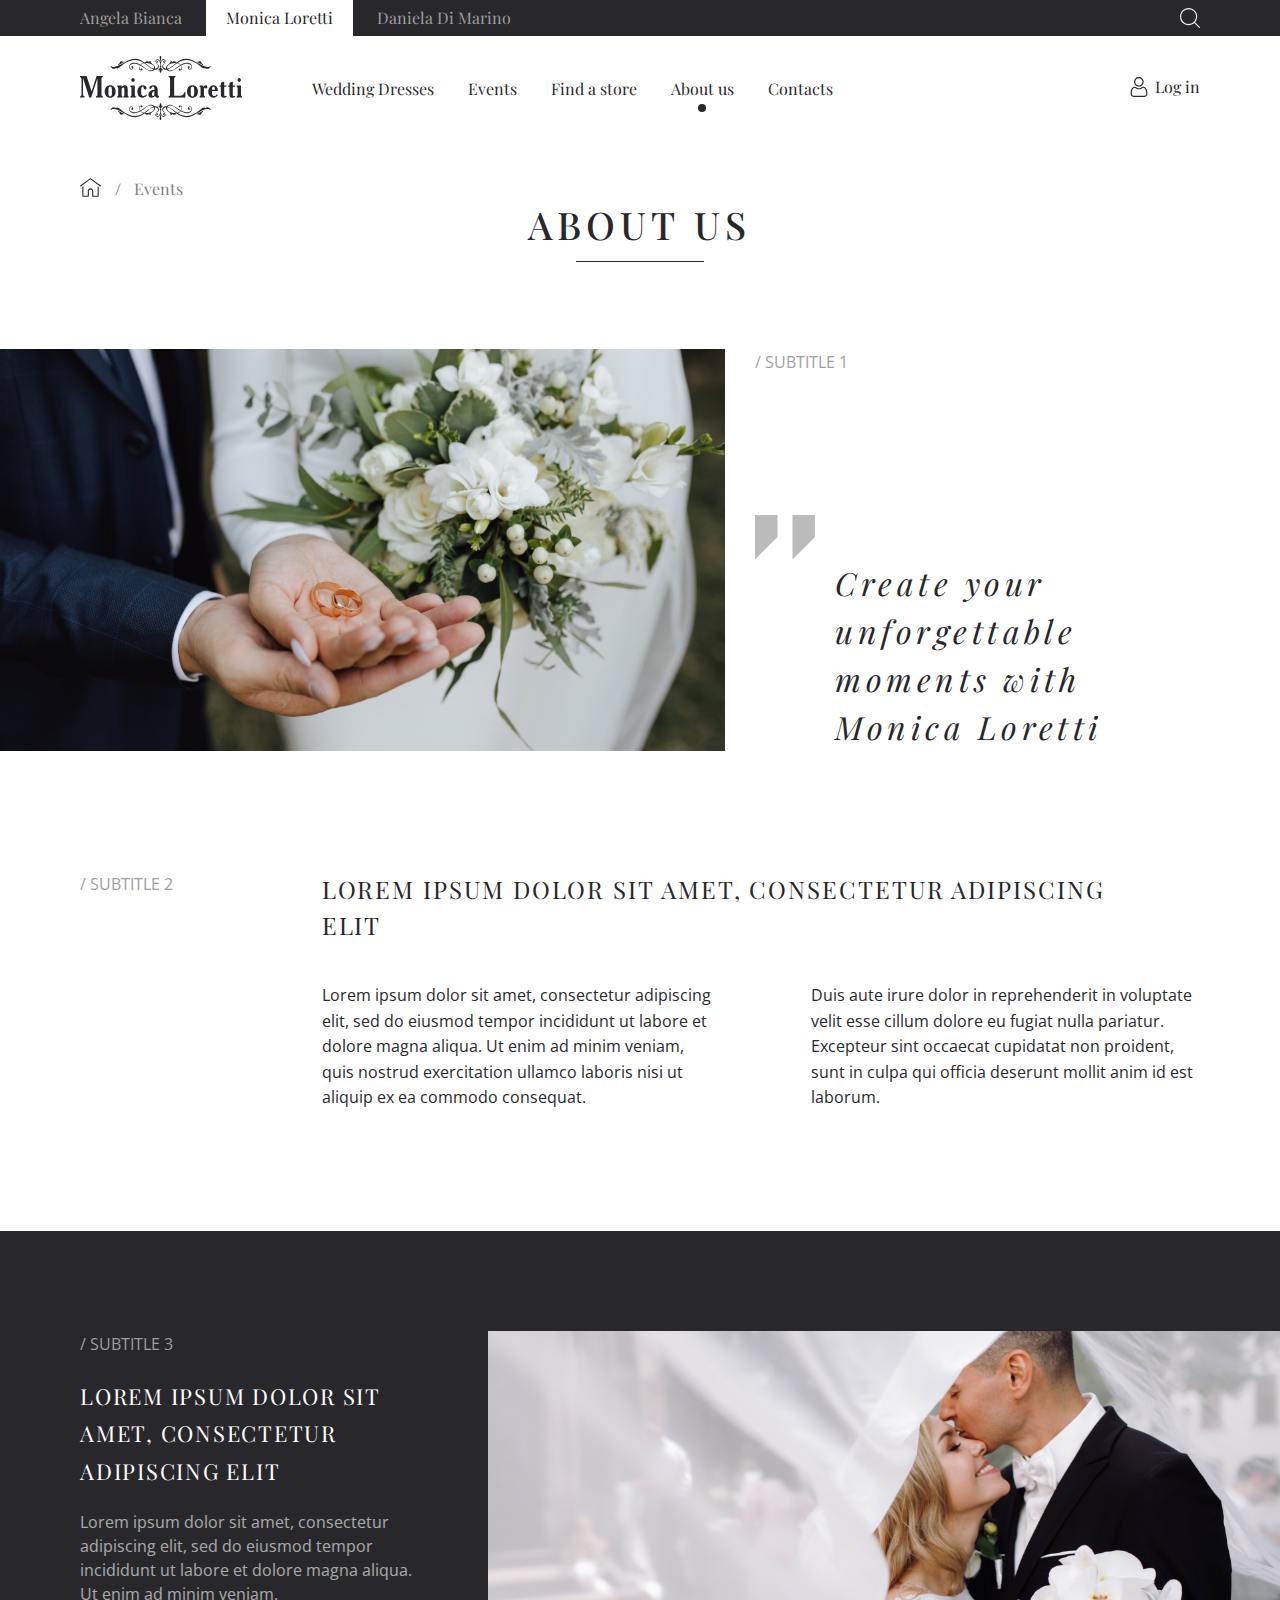
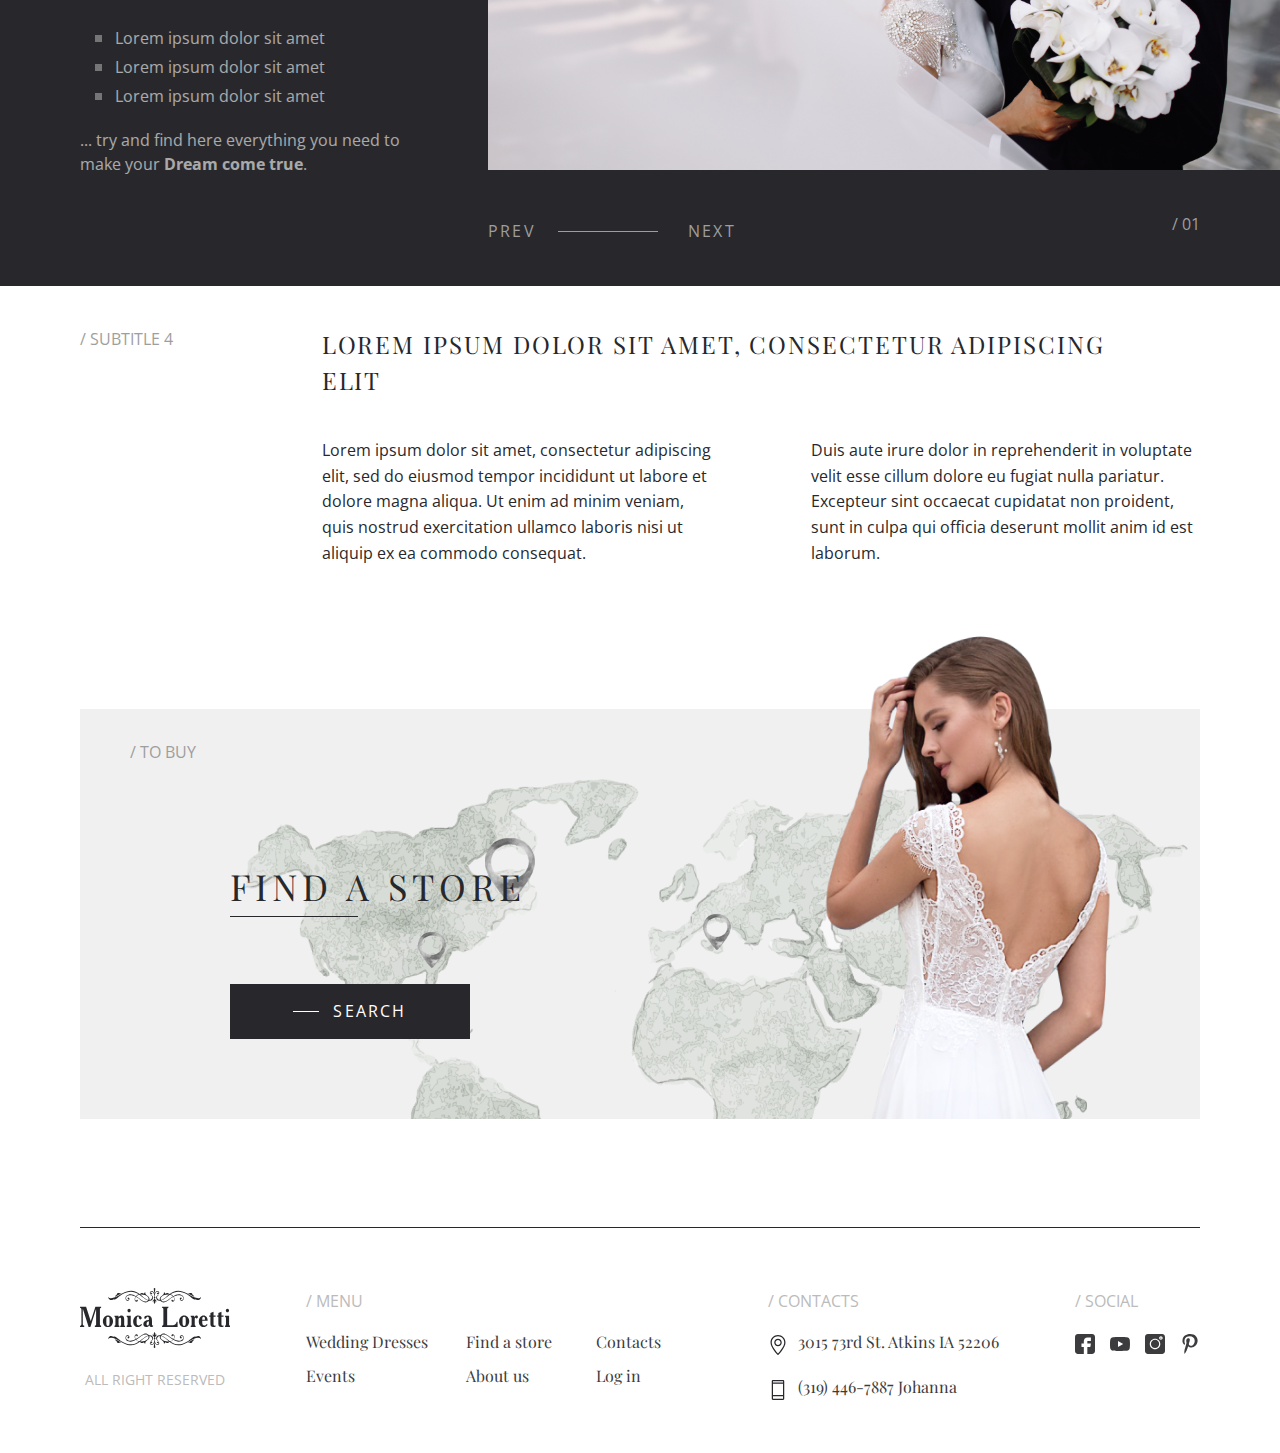
==== commit 9fe33b73: "about us" ====
--- a/about-us.html
+++ b/about-us.html
@@ -102,10 +102,10 @@
         <section class="inform-sect2">
             <div class="container-fluid">
                 <div class="row">
-                    <div class="col-xl-2">
+                    <div class="col-lg-2">
                         <p class="section-subtitle">/ SUBTITLE 2</p>
                     </div>
-                    <div class="col-xl-10">
+                    <div class="col-lg-10">
                         <div class="description">
                             <p class="title">Lorem ipsum dolor sit amet, consectetur adipiscing elit</p>
                             <div class="row">
@@ -182,10 +182,10 @@
         <section class="inform-sect2 pb100">
             <div class="container-fluid">
                 <div class="row">
-                    <div class="col-xl-2">
+                    <div class="col-lg-2">
                         <p class="section-subtitle">/ SUBTITLE 4</p>
                     </div>
-                    <div class="col-xl-10">
+                    <div class="col-lg-10">
                         <div class="description">
                             <p class="title">Lorem ipsum dolor sit amet, consectetur adipiscing elit</p>
                             <div class="row">
--- a/css/common.css
+++ b/css/common.css
@@ -2156,7 +2156,9 @@
     padding-bottom: 100px;
 }
 
-
+.inform-sect1 .rightdescr .absect-descr p {
+    margin-bottom: 0;
+}
 
 
 
--- a/css/responsive.css
+++ b/css/responsive.css
@@ -450,12 +450,51 @@
         margin-bottom: 30px;
     }
 
-
-
-
-
-
-
+    .inform-sect2 .description .title {
+        font-size: 24px;
+        line-height: 150%;
+        max-width: 800px;
+        margin-bottom: 40px;
+    }
+
+    .about-section .descr ul li {
+        padding-left: 20px;
+        margin-bottom: 5px;
+    }
+
+    .about-section .descr ul li:after {
+        top: 9px;
+    }
+
+    .about-section .descr ul {
+        padding-left: 15px;
+    }
+
+    .about-section.abus {
+        padding-bottom: 80px;
+    }
+
+    .inform-sect1,
+    .inform-sect2 {
+        padding-bottom: 120px;
+    }
+
+    .inform-sect2.pb100 {
+        padding-bottom: 70px;
+    }
+
+    .about-section.abus .section-subtitle {
+        margin-bottom: 20px;
+    }
+
+    .about-section.abus .title {
+        margin-bottom: 20px;
+    }
+
+    .page-title:after,
+    h1:after {
+        bottom: -13px;
+    }
 
 
 
@@ -496,7 +535,9 @@
     .catalog__header .hide-filters,
     .title-sort,
     .sort__count .cvar ul li a,
-    .pagination ul li a {
+    .pagination ul li a,
+    .inform-sect2 .description .descrtext p,
+    .about-section .descr ul li {
         font-size: 16px;
     }
 
@@ -635,6 +676,14 @@
 
     .about-section {
         padding: 100px 0 0 80px;
+    }
+
+    .about-section.abus {
+        padding-bottom: 0;
+    }
+
+    .about-section .descr ul {
+        margin-bottom: 20px;
     }
 }
 
@@ -859,6 +908,39 @@
         font-size: 16px;
     }
 
+    .absect-left .bottbox {
+        padding-bottom: 50px;
+    }
+
+    .inform-sect1 .rightdescr .absect-descr p {
+        padding-left: 0;
+        font-size: 24px;
+    }
+
+    .inform-sect1 .rightdescr .absect-descr p:before {
+        width: 35px;
+        height: 28px;
+        top: -28px;
+        padding-left: 0;
+    }
+
+    .abus h1 {
+        margin-bottom: 70px;
+    }
+
+    .inform-sect1,
+    .inform-sect2 {
+        padding-bottom: 80px;
+    }
+
+    .inform-sect2 .description {
+        padding-left: 0;
+    }
+
+    .inform-sect2 .description .title {
+        font-size: 20px;
+        max-width: 700px;
+    }
 
 
 
@@ -1424,6 +1506,35 @@
         padding-top: 0;
     }
 
+    .page-title,
+    h1 {
+        font-size: 28px;
+        line-height: 42px;
+        margin-bottom: 50px;
+    }
+
+    .inform-sect1 .rightdescr .absect-descr p {
+        font-size: 18px;
+    }
+
+    .inform-sect1 .rightdescr .absect-descr p:before {
+        width: 24px;
+        height: 19px;
+        top: -20px;
+    }
+
+    .inform-sect2 .description .descrtext:nth-child(2) p {
+        padding-left: 0;
+    }
+
+    .inform-sect2 .description .descrtext:first-child p {
+        padding-right: 0;
+    }
+
+    .abus h1 {
+        margin-bottom: 50px;
+    }
+
 
 }
 
@@ -1578,6 +1689,24 @@
         display: none;
     }
 
+    .inform-sect1 {
+        padding-right: 15px;
+    }
+
+    .inform-sect1,
+    .inform-sect2 {
+        padding-bottom: 50px;
+    }
+
+    .inform-sect2 .description .title {
+        margin-bottom: 20px;
+    }
+
+    .about-section.abus {
+        margin-bottom: 50px;
+    }
+
+
 }
 
 @media(max-width:575.8px) {
@@ -1880,9 +2009,51 @@
         margin: 0 auto;
     }
 
-
-
-
+    .inform-sect1 .leftpic,
+    .inform-sect1 .rightdescr {
+        max-width: 100%;
+        flex: 0 0 100%;
+    }
+
+    .inform-sect1 {
+        padding-left: 15px;
+        padding-right: 15px;
+    }
+
+    .inform-sect1 .leftpic {
+        order: 2;
+    }
+
+    .inform-sect1 .rightdescr {
+        order: 1;
+        margin-bottom: 20px;
+    }
+
+    .absect-descr {
+        margin-top: 20px;
+    }
+
+    .container-fluid.abus {
+        margin-top: 20px;
+    }
+
+    .abus h1 {
+        margin-bottom: 30px;
+    }
+
+    .inform-sect2 .description .descrtext {
+        margin-bottom: 20px;
+    }
+
+    .inform-sect2.pb100 {
+        padding-bottom: 0;
+    }
+
+
+    .inform-sect1,
+    .inform-sect2 {
+        padding-bottom: 30px;
+    }
 
 
 
